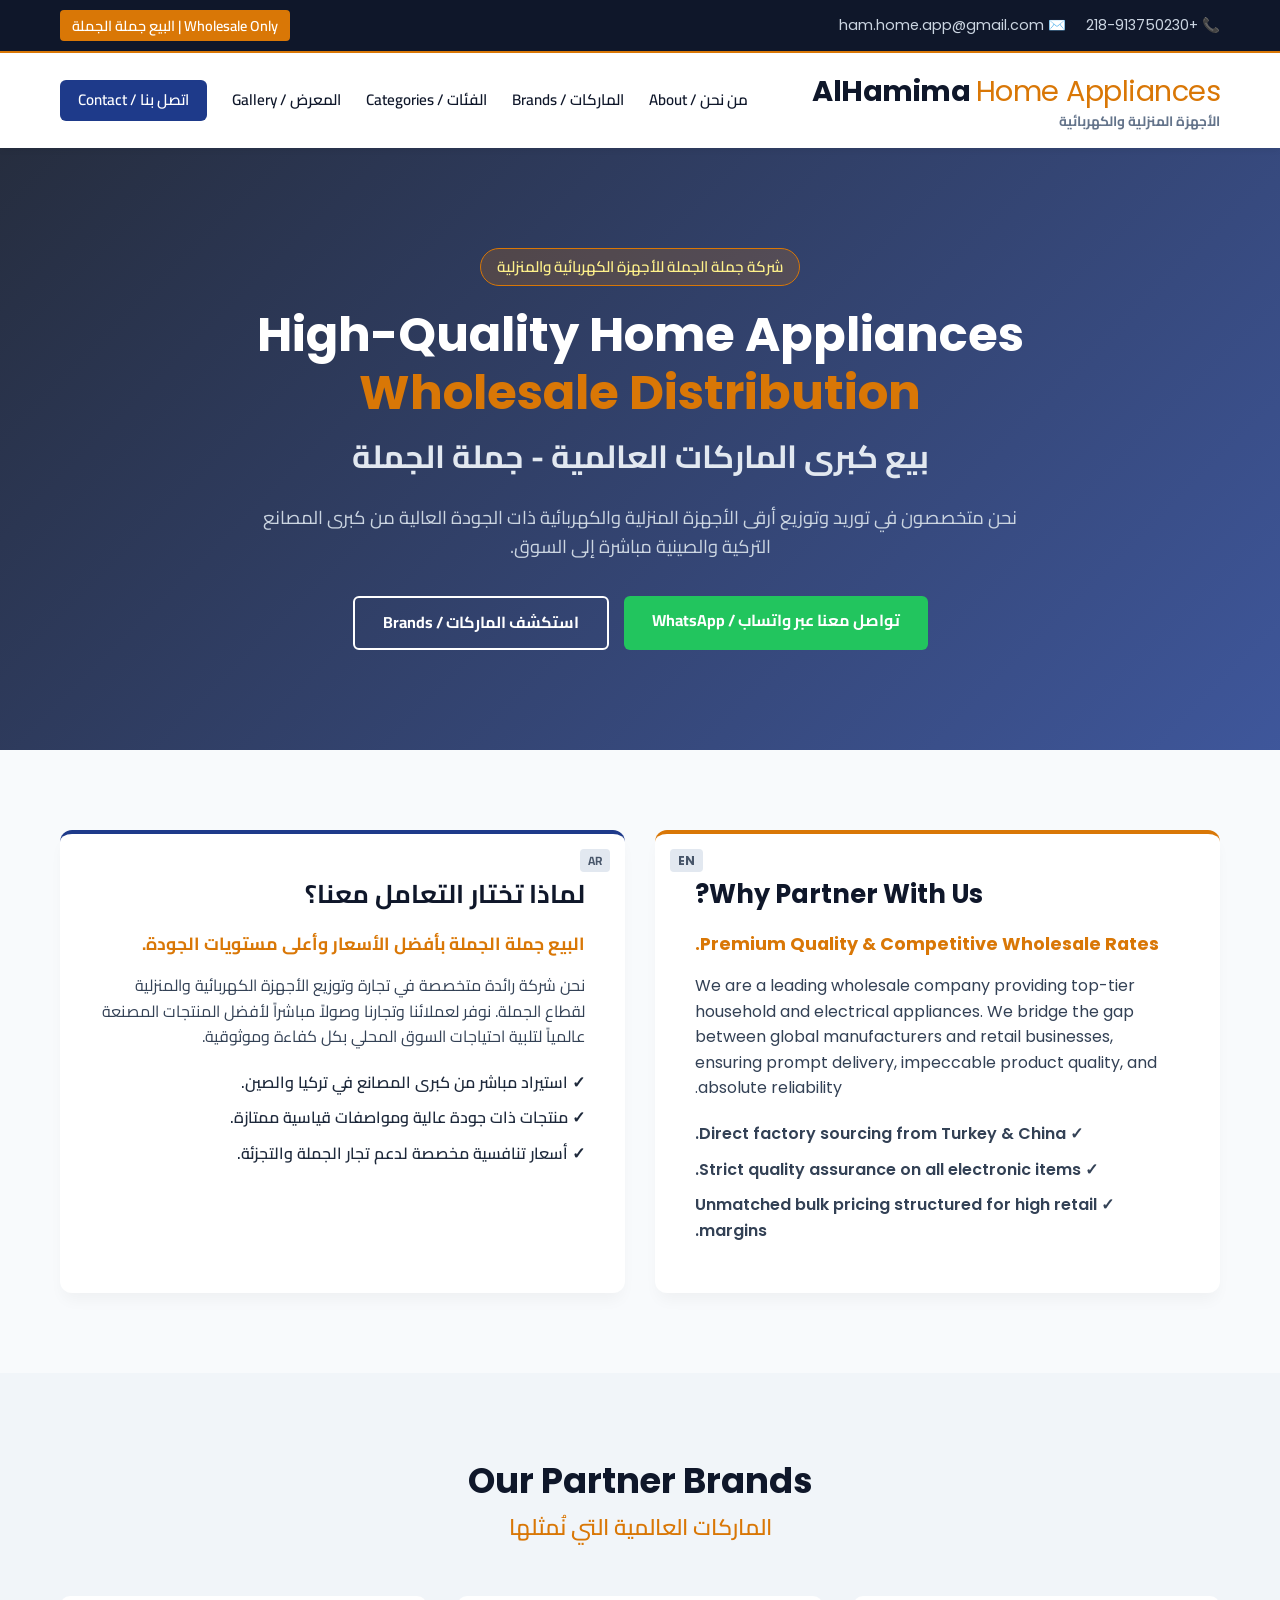
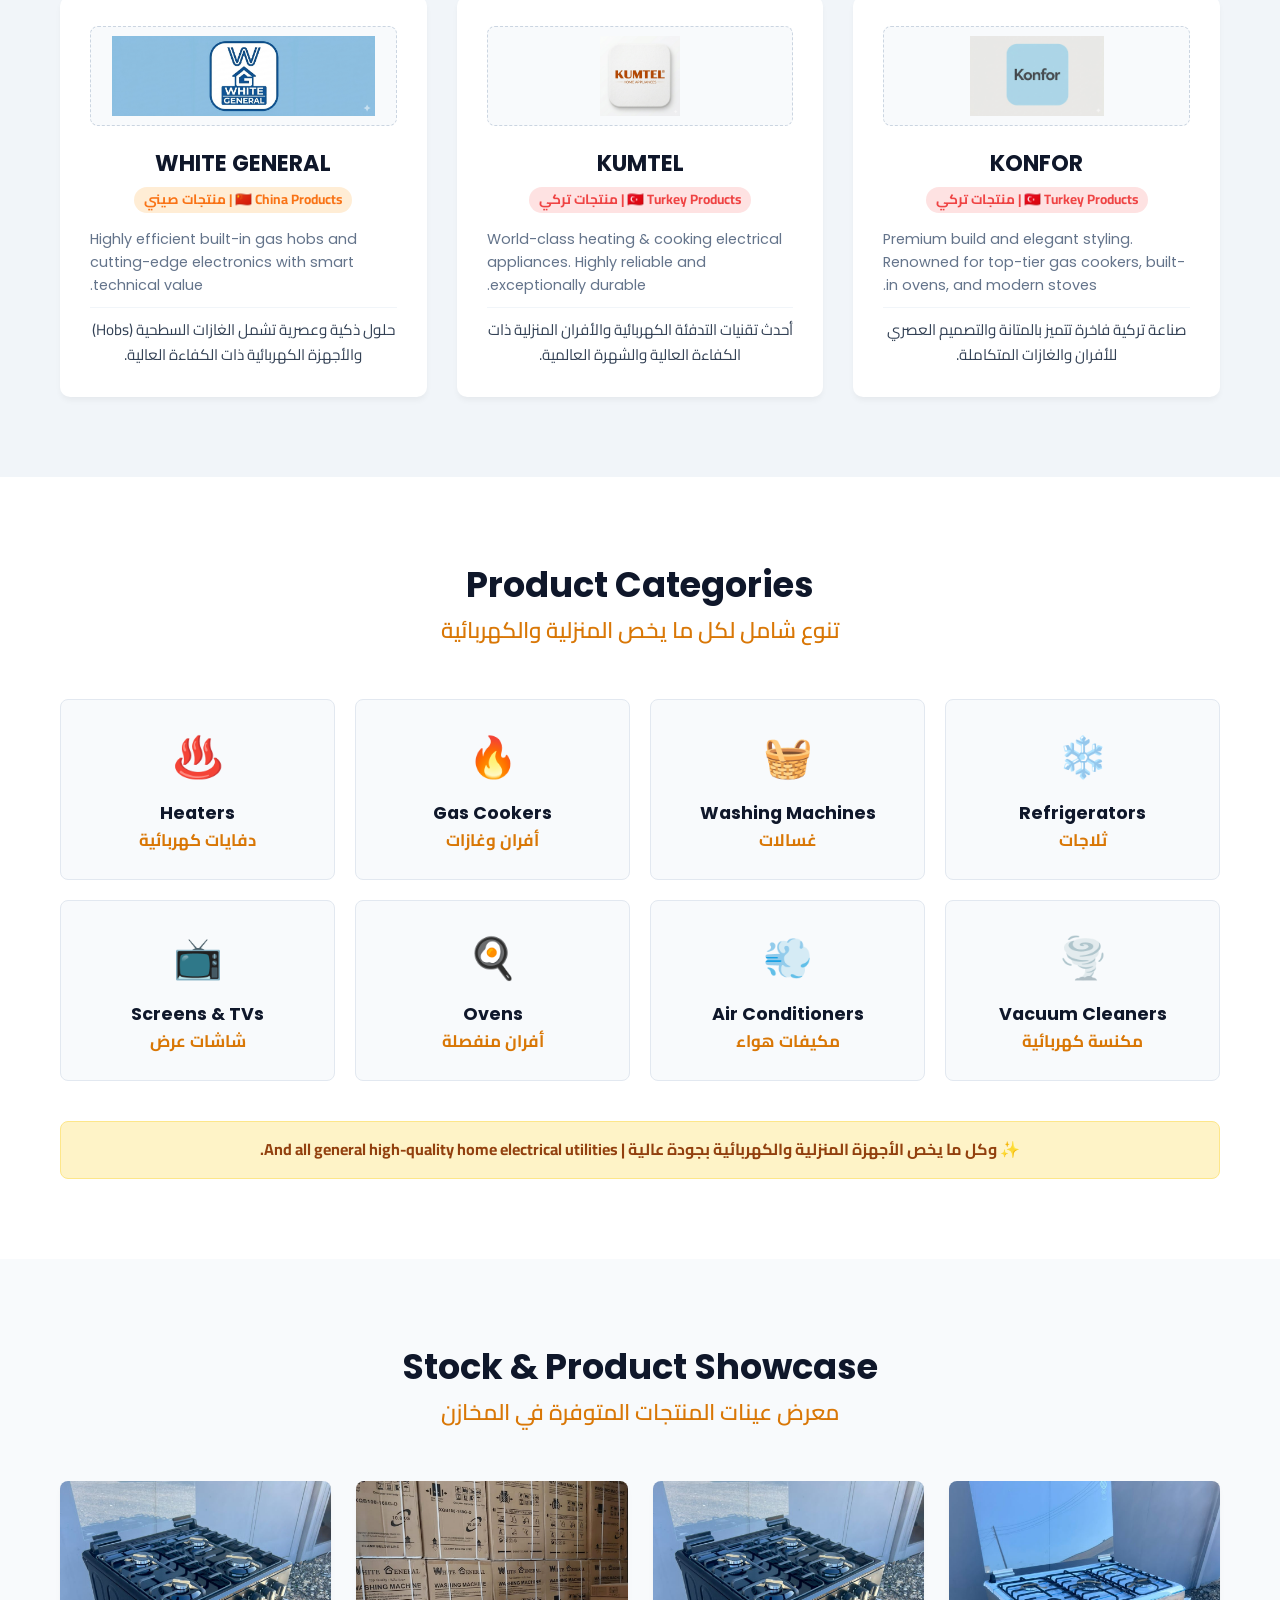
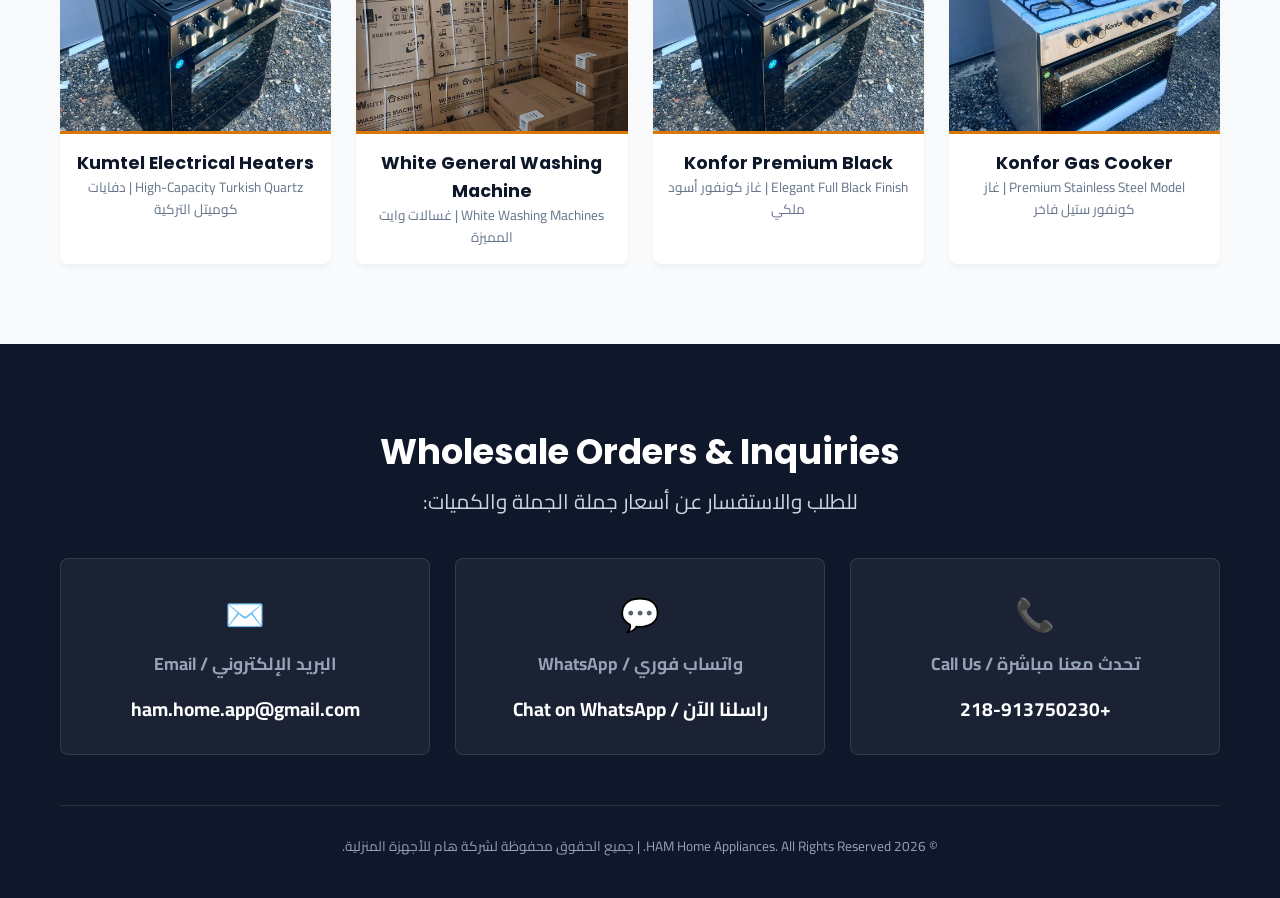
==== index.html @ 1be37161 "Update index.html" ====
<!DOCTYPE html>
<html lang="ae" dir="rtl">
<head>
    <meta charset="UTF-8">
    <meta name="viewport" content="width=device-width, initial-scale=1.0">
    <title>Alhamima Home Appliances | شركة الحميمة للأجهزة المنزلية والكهربائية</title>
    <link rel="stylesheet" href="style.css">
    <!-- Google Fonts for professional Arabic & English typography -->
    <link rel="preconnect" href="https://fonts.googleapis.com">
    <link rel="preconnect" href="https://fonts.gstatic.com" crossorigin>
    <link href="https://fonts.googleapis.com/css2?family=Cairo:wght@300;400;600;700&family=Poppins:wght@300;400;600;700&display=swap" rel="stylesheet">
</head>
<body>

    <!-- TOP HEADER / CONTACT BAR -->
    <div class="top-bar">
        <div class="container bar-flex">
            <div class="contact-info">
                <a href="tel:+218913750230" class="contact-link">📞 +218-913750230</a>
                <a href="mailto:ham.home.app@gmail.com" class="contact-link">✉️ ham.home.app@gmail.com</a>
            </div>
            <div class="badge">Wholesale Only | البيع جملة الجملة</div>
        </div>
    </div>

    <!-- NAVBAR -->
    <header class="main-header">
        <div class="container header-flex">
            <div class="logo-area">
                <h1>AlHamima <span>Home Appliances</span></h1>
                <p class="sub-logo">الأجهزة المنزلية والكهربائية</p>
            </div>
            <nav class="main-nav">
                <a href="#about">من نحن / About</a>
                <a href="#brands">الماركات / Brands</a>
                <a href="#categories">الفئات / Categories</a>
                <a href="#gallery">المعرض / Gallery</a>
                <a href="#contact" class="btn-nav">اتصل بنا / Contact</a>
            </nav>
        </div>
    </header>

    <!-- HERO SECTION -->
    <section class="hero-section">
        <div class="overlay"></div>
        <div class="container hero-content">
            <span class="tagline">شركة جملة الجملة للأجهزة الكهربائية والمنزلية</span>
            <h2>High-Quality Home Appliances <br><span>Wholesale Distribution</span></h2>
            <h3 class="arabic-title">بيع كبرى الماركات العالمية - جملة الجملة</h3>
            <p class="hero-desc">نحن متخصصون في توريد وتوزيع أرقى الأجهزة المنزلية والكهربائية ذات الجودة العالية من كبرى المصانع التركية والصينية مباشرة إلى السوق.</p>
            <div class="hero-btns">
                <a href="https://wa.me/218913750230" target="_blank" class="btn btn-primary">تواصل معنا عبر واتساب / WhatsApp</a>
                <a href="#brands" class="btn btn-secondary">استكشف الماركات / Brands</a>
            </div>
        </div>
    </section>

    <!-- ABOUT & VALUE PROPOSITION -->
    <section id="about" class="about-section">
        <div class="container grid-2">
            <div class="about-card card-en">
                <div class="lang-indicator">EN</div>
                <h3>Why Partner With Us?</h3>
                <p class="lead">Premium Quality & Competitive Wholesale Rates.</p>
                <p>We are a leading wholesale company providing top-tier household and electrical appliances. We bridge the gap between global manufacturers and retail businesses, ensuring prompt delivery, impeccable product quality, and absolute reliability.</p>
                <ul class="features-list">
                    <li>✓ Direct factory sourcing from Turkey & China.</li>
                    <li>✓ Strict quality assurance on all electronic items.</li>
                    <li>✓ Unmatched bulk pricing structured for high retail margins.</li>
                </ul>
            </div>
            <div class="about-card card-ar">
                <div class="lang-indicator">AR</div>
                <h3>لماذا تختار التعامل معنا؟</h3>
                <p class="lead">البيع جملة الجملة بأفضل الأسعار وأعلى مستويات الجودة.</p>
                <p>نحن شركة رائدة متخصصة في تجارة وتوزيع الأجهزة الكهربائية والمنزلية لقطاع الجملة. نوفر لعملائنا وتجارنا وصولاً مباشراً لأفضل المنتجات المصنعة عالمياً لتلبية احتياجات السوق المحلي بكل كفاءة وموثوقية.</p>
                <ul class="features-list">
                    <li>✓ استيراد مباشر من كبرى المصانع في تركيا والصين.</li>
                    <li>✓ منتجات ذات جودة عالية ومواصفات قياسية ممتازة.</li>
                    <li>✓ أسعار تنافسية مخصصة لدعم تجار الجملة والتجزئة.</li>
                </ul>
            </div>
        </div>
    </section>

    <!-- BRANDS SECTION -->
    <section id="brands" class="brands-section">
        <div class="container">
            <div class="section-title">
                <h2>Our Partner Brands</h2>
                <p class="title-arabic">الماركات العالمية التي نُمثلها</p>
            </div>
            
            <div class="brands-grid">
                <!-- BRAND 1 -->
                <div class="brand-item">
                    <div class="brand-logo-placeholder">
                        <img src="Gemini_Generated_Image_elua5qelua5qelua.png" alt="Konfor Brand" onerror="this.style.display='none'; this.nextElementSibling.style.display='block';">
                        <div class="fallback-text" style="display:none;">Konfor</div>
                    </div>
                    <h3>KONFOR</h3>
                    <p class="origin tr">🇹🇷 Turkey Products | منتجات تركي</p>
                    <p class="brand-text">Premium build and elegant styling. Renowned for top-tier gas cookers, built-in ovens, and modern stoves.</p>
                    <p class="brand-text-ar">صناعة تركية فاخرة تتميز بالمتانة والتصميم العصري للأفران والغازات المتكاملة.</p>
                </div>

                <!-- BRAND 2 -->
                <div class="brand-item">
                    <div class="brand-logo-placeholder">
                        <img src="Gemini_Generated_Image_7sl267sl267sl267.png" alt="Kumtel Brand" onerror="this.style.display='none'; this.nextElementSibling.style.display='block';">
                        <div class="fallback-text" style="display:none;">Kumtel</div>
                    </div>
                    <h3>KUMTEL</h3>
                    <p class="origin tr">🇹🇷 Turkey Products | منتجات تركي</p>
                    <p class="brand-text">World-class heating & cooking electrical appliances. Highly reliable and exceptionally durable.</p>
                    <p class="brand-text-ar">أحدث تقنيات التدفئة الكهربائية والأفران المنزلية ذات الكفاءة العالية والشهرة العالمية.</p>
                </div>

                <!-- BRAND 3 -->
                <div class="brand-item">
                    <div class="brand-logo-placeholder">
                        <img src="Gemini_Generated_Image_gew3jgew3jgew3jg.png" alt="White General Brand" onerror="this.style.display='none'; this.nextElementSibling.style.display='block';">
                        <div class="fallback-text" style="display:none;">White General</div>
                    </div>
                    <h3>WHITE GENERAL</h3>
                    <p class="origin cn">🇨🇳 China Products | منتجات صيني</p>
                    <p class="brand-text">Highly efficient built-in gas hobs and cutting-edge electronics with smart technical value.</p>
                    <p class="brand-text-ar">حلول ذكية وعصرية تشمل الغازات السطحية (Hobs) والأجهزة الكهربائية ذات الكفاءة العالية.</p>
                </div>
            </div>
        </div>
    </section>

    <!-- PRODUCT CATEGORIES -->
    <section id="categories" class="categories-section">
        <div class="container">
            <div class="section-title">
                <h2>Product Categories</h2>
                <p class="title-arabic">تنوع شامل لكل ما يخص المنزلية والكهربائية</p>
            </div>

            <div class="categories-grid">
                <div class="category-card">
                    <div class="icon">❄️</div>
                    <h4>Refrigerators</h4>
                    <h5>ثلاجات</h5>
                </div>
                <div class="category-card">
                    <div class="icon">🧺</div>
                    <h4>Washing Machines</h4>
                    <h5>غسالات</h5>
                </div>
                <div class="category-card">
                    <div class="icon">🔥</div>
                    <h4>Gas Cookers</h4>
                    <h5>أفران وغازات</h5>
                </div>
                <div class="category-card">
                    <div class="icon">♨️</div>
                    <h4>Heaters</h4>
                    <h5>دفايات كهربائية</h5>
                </div>
                <div class="category-card">
                    <div class="icon">🌪️</div>
                    <h4>Vacuum Cleaners</h4>
                    <h5>مكنسة كهربائية</h5>
                </div>
                <div class="category-card">
                    <div class="icon">💨</div>
                    <h4>Air Conditioners</h4>
                    <h5>مكيفات هواء</h5>
                </div>
                <div class="category-card">
                    <div class="icon">🍳</div>
                    <h4>Ovens</h4>
                    <h5>أفران منفصلة</h5>
                </div>
                <div class="category-card">
                    <div class="icon">📺</div>
                    <h4>Screens & TVs</h4>
                    <h5>شاشات عرض</h5>
                </div>
            </div>
            
            <div class="all-inclusive">
                <p>✨ وكل ما يخص الأجهزة المنزلية والكهربائية بجودة عالية | And all general high-quality home electrical utilities.</p>
            </div>
        </div>
    </section>

    <!-- PRODUCT GALLERY SHOWCASE -->
    <section id="gallery" class="gallery-section">
        <div class="container">
            <div class="section-title">
                <h2>Stock & Product Showcase</h2>
                <p class="title-arabic">معرض عينات المنتجات المتوفرة في المخازن</p>
            </div>

            <div class="gallery-grid">
                <!-- Item 1 -->
                <div class="gallery-item">
                    <div class="img-container">
                        <img src="WhatsApp Image 2026-05-21 at 12.31.02 AM (1).jpeg" alt="Konfor Gas Cooker Stainless">
                    </div>
                    <div class="item-meta">
                        <h4>Konfor Gas Cooker</h4>
                        <p>Premium Stainless Steel Model | غاز كونفور ستيل فاخر</p>
                    </div>
                </div>
                <!-- Item 2 -->
                <div class="gallery-item">
                    <div class="img-container">
                        <img src="WhatsApp Image 2026-05-21 at 12.31.02 AM (2).jpeg" alt="Konfor Gas Cooker Black">
                    </div>
                    <div class="item-meta">
                        <h4>Konfor Premium Black</h4>
                        <p>Elegant Full Black Finish | غاز كونفور أسود ملكي</p>
                    </div>
                </div>
                <!-- Item 3 -->
                <div class="gallery-item">
                    <div class="img-container">
                        <img src="WhatsApp Image 2026-05-21 at 12.31.01 AM (1).jpeg" alt="White General Washing Machines">
                    </div>
                    <div class="item-meta">
                        <h4>White General Washing Machine</h4>
                        <p>White Washing Machines | غسالات وايت المميزة</p>
                    </div>
                </div>
                <!-- Item 4 -->
                <div class="gallery-item">
                    <div class="img-container">
                        <img src="WhatsApp Image 2026-05-21 at 12.31.02 AM (2).jpeg" alt="Kumtel Mini Heater" onerror="this.src='WhatsApp Image 2026-05-21 at 12.31.02 AM.jpeg'">
                    </div>
                    <div class="item-meta">
                        <h4>Kumtel Electrical Heaters</h4>
                        <p>High-Capacity Turkish Quartz | دفايات كوميتل التركية</p>
                    </div>
                </div>
            </div>
        </div>
    </section>

    <!-- CONTACT SECTION -->
    <section id="contact" class="contact-section">
        <div class="container">
            <div class="contact-box">
                <h2>Wholesale Orders & Inquiries</h2>
                <p class="contact-sub-ar">للطلب والاستفسار عن أسعار جملة الجملة والكميات:</p>
                
                <div class="info-grid">
                    <div class="info-card">
                        <div class="icon">📞</div>
                        <h3>تحدث معنا مباشرة / Call Us</h3>
                        <a href="tel:+218913750230" class="link-highlight">+218-913750230</a>
                    </div>
                    <div class="info-card">
                        <div class="icon">💬</div>
                        <h3>واتساب فوري / WhatsApp</h3>
                        <a href="https://wa.me/218913750230" target="_blank" class="link-highlight">راسلنا الآن / Chat on WhatsApp</a>
                    </div>
                    <div class="info-card">
                        <div class="icon">✉️</div>
                        <h3>البريد الإلكتروني / Email</h3>
                        <a href="mailto:ham.home.app@gmail.com" class="link-highlight">ham.home.app@gmail.com</a>
                    </div>
                </div>

                <div class="footer-note">
                    <p>© 2026 HAM Home Appliances. All Rights Reserved. | جميع الحقوق محفوظة لشركة هام للأجهزة المنزلية.</p>
                </div>
            </div>
        </div>
    </section>

</body>
</html>
---- style.css ----
/* CSS RESET & GENERAL STYLES */
* {
    margin: 0;
    padding: 0;
    box-sizing: border-box;
}

:root {
    --primary-color: #0f172a; /* Slate 900 */
    --secondary-color: #1e3a8a; /* Blue 900 */
    --accent-color: #d97706; /* Amber 600 */
    --accent-hover: #b45309;
    --text-main: #334155; /* Slate 700 */
    --bg-light: #f8fafc; /* Slate 50 */
    --white: #ffffff;
    --font-ar: 'Cairo', sans-serif;
    --font-en: 'Poppins', sans-serif;
}

html {
    scroll-behavior: smooth;
}

body {
    font-family: var(--font-ar), var(--font-en), sans-serif;
    color: var(--text-main);
    background-color: var(--bg-light);
    line-height: 1.6;
    text-align: right; /* Default RTL spacing */
}

/* CONTAINER UTILITY */
.container {
    width: 100%;
    max-width: 1200px;
    margin: 0 auto;
    padding: 0 20px;
}

/* TOP INFO BAR */
.top-bar {
    background-color: var(--primary-color);
    color: var(--white);
    padding: 10px 0;
    font-size: 0.9rem;
    border-bottom: 2px solid var(--accent-color);
}

.bar-flex {
    display: flex;
    justify-content: space-between;
    align-items: center;
    flex-wrap: wrap;
}

.contact-info {
    display: flex;
    gap: 20px;
}

.contact-link {
    color: #cbd5e1;
    text-decoration: none;
    font-family: var(--font-en);
    transition: color 0.3s;
}

.contact-link:hover {
    color: var(--accent-color);
}

.badge {
    background-color: var(--accent-color);
    padding: 4px 12px;
    border-radius: 4px;
    font-weight: 600;
}

/* MAIN HEADER & NAVIGATION */
.main-header {
    background-color: var(--white);
    box-shadow: 0 4px 6px -1px rgba(0, 0, 0, 0.05);
    position: sticky;
    top: 0;
    z-index: 1000;
}

.header-flex {
    display: flex;
    justify-content: space-between;
    align-items: center;
    padding: 15px 20px;
}

.logo-area h1 {
    font-family: var(--font-en);
    font-size: 1.8rem;
    color: var(--primary-color);
    font-weight: 700;
    letter-spacing: -0.5px;
}

.logo-area h1 span {
    color: var(--accent-color);
    font-weight: 400;
}

.sub-logo {
    font-size: 0.85rem;
    color: #64748b;
    margin-top: -3px;
    font-weight: bold;
}

.main-nav {
    display: flex;
    align-items: center;
    gap: 25px;
}

.main-nav a {
    text-decoration: none;
    color: var(--primary-color);
    font-weight: 600;
    font-size: 0.95rem;
    transition: color 0.3s;
}

.main-nav a:hover {
    color: var(--accent-color);
}

.main-nav .btn-nav {
    background-color: var(--secondary-color);
    color: var(--white);
    padding: 8px 18px;
    border-radius: 6px;
}

.main-nav .btn-nav:hover {
    background-color: var(--accent-color);
    color: var(--white);
}

/* HERO SECTION */
.hero-section {
    position: relative;
    background: url('https://images.unsplash.com/photo-1556911220-e15b29be8c8f?auto=format&fit=crop&w=1400&q=80') center/cover no-repeat;
    padding: 100px 0;
    color: var(--white);
    text-align: center;
}

.hero-section .overlay {
    position: absolute;
    top: 0;
    left: 0;
    width: 100%;
    height: 100%;
    background: linear-gradient(135deg, rgba(15, 23, 42, 0.9), rgba(30, 58, 138, 0.85));
    z-index: 1;
}

.hero-content {
    position: relative;
    z-index: 2;
}

.tagline {
    background-color: rgba(217, 119, 6, 0.2);
    border: 1px solid var(--accent-color);
    color: #fef08a;
    padding: 6px 16px;
    border-radius: 30px;
    font-size: 0.95rem;
    font-weight: 600;
    display: inline-block;
    margin-bottom: 20px;
}

.hero-section h2 {
    font-family: var(--font-en);
    font-size: 3rem;
    font-weight: 700;
    margin-bottom: 10px;
    line-height: 1.2;
}

.hero-section h2 span {
    color: var(--accent-color);
}

.arabic-title {
    font-size: 2rem;
    margin-bottom: 20px;
    color: #e2e8f0;
}

.hero-desc {
    max-width: 800px;
    margin: 0 auto 35px auto;
    font-size: 1.15rem;
    color: #cbd5e1;
}

.hero-btns {
    display: flex;
    justify-content: center;
    gap: 15px;
    flex-wrap: wrap;
}

.btn {
    padding: 12px 28px;
    border-radius: 6px;
    text-decoration: none;
    font-weight: 700;
    transition: all 0.3s;
    font-size: 1rem;
}

.btn-primary {
    background-color: #22c55e; /* Green for WhatsApp */
    color: var(--white);
}

.btn-primary:hover {
    background-color: #16a34a;
    transform: translateY(-2px);
}

.btn-secondary {
    background-color: transparent;
    color: var(--white);
    border: 2px solid var(--white);
}

.btn-secondary:hover {
    background-color: var(--white);
    color: var(--primary-color);
}

/* ABOUT SECTION */
.about-section {
    padding: 80px 0;
}

.grid-2 {
    display: grid;
    grid-template-columns: 1fr 1fr;
    gap: 30px;
}

.about-card {
    background-color: var(--white);
    padding: 40px;
    border-radius: 12px;
    box-shadow: 0 10px 15px -3px rgba(0, 0, 0, 0.04);
    border-top: 4px solid var(--secondary-color);
    position: relative;
}

.card-en {
    text-align: left;
    font-family: var(--font-en);
    border-top-color: var(--accent-color);
}

.lang-indicator {
    position: absolute;
    top: 15px;
    right: 15px;
    background: #e2e8f0;
    color: #475569;
    padding: 2px 8px;
    border-radius: 4px;
    font-size: 0.75rem;
    font-weight: 700;
}

.card-en .lang-indicator {
    right: auto;
    left: 15px;
}

.about-card h3 {
    font-size: 1.6rem;
    color: var(--primary-color);
    margin-bottom: 15px;
}

.about-card .lead {
    font-weight: 700;
    color: var(--accent-color);
    margin-bottom: 15px;
    font-size: 1.1rem;
}

.features-list {
    margin-top: 20px;
    list-style: none;
}

.features-list li {
    margin-bottom: 10px;
    font-weight: 600;
}

.card-ar .features-list li {
    color: #1e293b;
}

/* BRANDS SECTION */
.brands-section {
    background-color: #f1f5f9;
    padding: 80px 0;
}

.section-title {
    text-align: center;
    margin-bottom: 50px;
}

.section-title h2 {
    font-family: var(--font-en);
    font-size: 2.2rem;
    color: var(--primary-color);
}

.title-arabic {
    font-size: 1.4rem;
    color: var(--accent-color);
    font-weight: 600;
}

.brands-grid {
    display: grid;
    grid-template-columns: repeat(auto-fit, minmax(300px, 1fr));
    gap: 30px;
}

.brand-item {
    background-color: var(--white);
    padding: 30px;
    border-radius: 10px;
    text-align: center;
    box-shadow: 0 4px 6px -1px rgba(0, 0, 0, 0.05);
    transition: transform 0.3s;
}

.brand-item:hover {
    transform: translateY(-5px);
}

.brand-logo-placeholder {
    height: 100px;
    background-color: #f8fafc;
    margin-bottom: 20px;
    border-radius: 8px;
    display: flex;
    align-items: center;
    justify-content: center;
    overflow: hidden;
    border: 1px dashed #cbd5e1;
}

.brand-logo-placeholder img {
    max-height: 80px;
    max-width: 90%;
    object-fit: contain;
}

.fallback-text {
    font-family: var(--font-en);
    font-size: 1.5rem;
    font-weight: 700;
    color: var(--secondary-color);
}

.brand-item h3 {
    font-family: var(--font-en);
    font-size: 1.4rem;
    margin-bottom: 5px;
    color: var(--primary-color);
}

.origin {
    display: inline-block;
    padding: 2px 10px;
    border-radius: 20px;
    font-size: 0.85rem;
    font-weight: bold;
    margin-bottom: 15px;
}

.origin.tr {
    background-color: #fee2e2;
    color: #ef4444;
}

.origin.cn {
    background-color: #ffedd5;
    color: #f97316;
}

.brand-text {
    font-family: var(--font-en);
    font-size: 0.9rem;
    color: #64748b;
    margin-bottom: 10px;
    text-align: left;
}

.brand-text-ar {
    font-size: 0.95rem;
    color: #334155;
    border-top: 1px solid #f1f5f9;
    padding-top: 10px;
}

/* PRODUCT CATEGORIES */
.categories-section {
    padding: 80px 0;
    background-color: var(--white);
}

.categories-grid {
    display: grid;
    grid-template-columns: repeat(auto-fit, minmax(220px, 1fr));
    gap: 20px;
    margin-bottom: 40px;
}

.category-card {
    background-color: var(--bg-light);
    border: 1px solid #e2e8f0;
    padding: 25px 15px;
    border-radius: 8px;
    text-align: center;
    transition: all 0.3s;
}

.category-card:hover {
    background-color: var(--secondary-color);
    color: var(--white);
    border-color: var(--secondary-color);
}

.category-card:hover h4, .category-card:hover h5 {
    color: var(--white);
}

.category-card .icon {
    font-size: 2.5rem;
    margin-bottom: 10px;
}

.category-card h4 {
    font-family: var(--font-en);
    font-size: 1.1rem;
    color: var(--primary-color);
}

.category-card h5 {
    font-size: 1.05rem;
    color: var(--accent-color);
}

.all-inclusive {
    text-align: center;
    background-color: #fef3c7;
    border: 1px solid #fde68a;
    padding: 15px;
    border-radius: 8px;
    font-weight: 700;
    color: #92400e;
}

/* STOCK SHOWCASE / GALLERY */
.gallery-section {
    background-color: #f8fafc;
    padding: 80px 0;
}

.gallery-grid {
    display: grid;
    grid-template-columns: repeat(auto-fit, minmax(260px, 1fr));
    gap: 25px;
}

.gallery-item {
    background-color: var(--white);
    border-radius: 8px;
    overflow: hidden;
    box-shadow: 0 4px 6px -1px rgba(0, 0, 0, 0.05);
}

.img-container {
    height: 250px;
    background-color: #eaeaea;
    display: flex;
    align-items: center;
    justify-content: center;
    overflow: hidden;
}

.img-container img {
    width: 100%;
    height: 100%;
    object-fit: cover;
    transition: transform 0.5s;
}

.gallery-item:hover .img-container img {
    transform: scale(1.05);
}

.item-meta {
    padding: 15px;
    text-align: center;
    border-top: 3px solid var(--accent-color);
}

.item-meta h4 {
    font-family: var(--font-en);
    color: var(--primary-color);
    font-size: 1.1rem;
}

.item-meta p {
    font-size: 0.85rem;
    color: #64748b;
}

/* CONTACT & FOOTER */
.contact-section {
    background-color: var(--primary-color);
    color: var(--white);
    padding: 80px 0 40px 0;
}

.contact-box {
    text-align: center;
}

.contact-box h2 {
    font-family: var(--font-en);
    font-size: 2.2rem;
    margin-bottom: 5px;
}

.contact-sub-ar {
    font-size: 1.3rem;
    color: #cbd5e1;
    margin-bottom: 40px;
}

.info-grid {
    display: grid;
    grid-template-columns: repeat(auto-fit, minmax(280px, 1fr));
    gap: 25px;
    margin-bottom: 50px;
}

.info-card {
    background-color: rgba(255, 255, 255, 0.05);
    padding: 30px;
    border-radius: 8px;
    border: 1px solid rgba(255, 255, 255, 0.1);
}

.info-card .icon {
    font-size: 2rem;
    margin-bottom: 10px;
}

.info-card h3 {
    font-size: 1.1rem;
    margin-bottom: 15px;
    color: #94a3b8;
}

.link-highlight {
    color: var(--white);
    text-decoration: none;
    font-size: 1.2rem;
    font-weight: 700;
    display: block;
    transition: color 0.3s;
}

.info-card:hover .link-highlight {
    color: var(--accent-color);
}

.footer-note {
    border-top: 1px solid rgba(255, 255, 255, 0.1);
    padding-top: 30px;
    font-size: 0.85rem;
    color: #94a3b8;
}

/* RESPONSIVE RESPONSIVENESS */
@media (max-width: 768px) {
    .grid-2 {
        grid-template-columns: 1fr;
    }
    .header-flex {
        flex-direction: column;
        gap: 15px;
    }
    .main-nav {
        flex-wrap: wrap;
        justify-content: center;
        gap: 15px;
    }
    .hero-section h2 {
        font-size: 2rem;
    }
    .arabic-title {
        font-size: 1.4rem;
    }
}
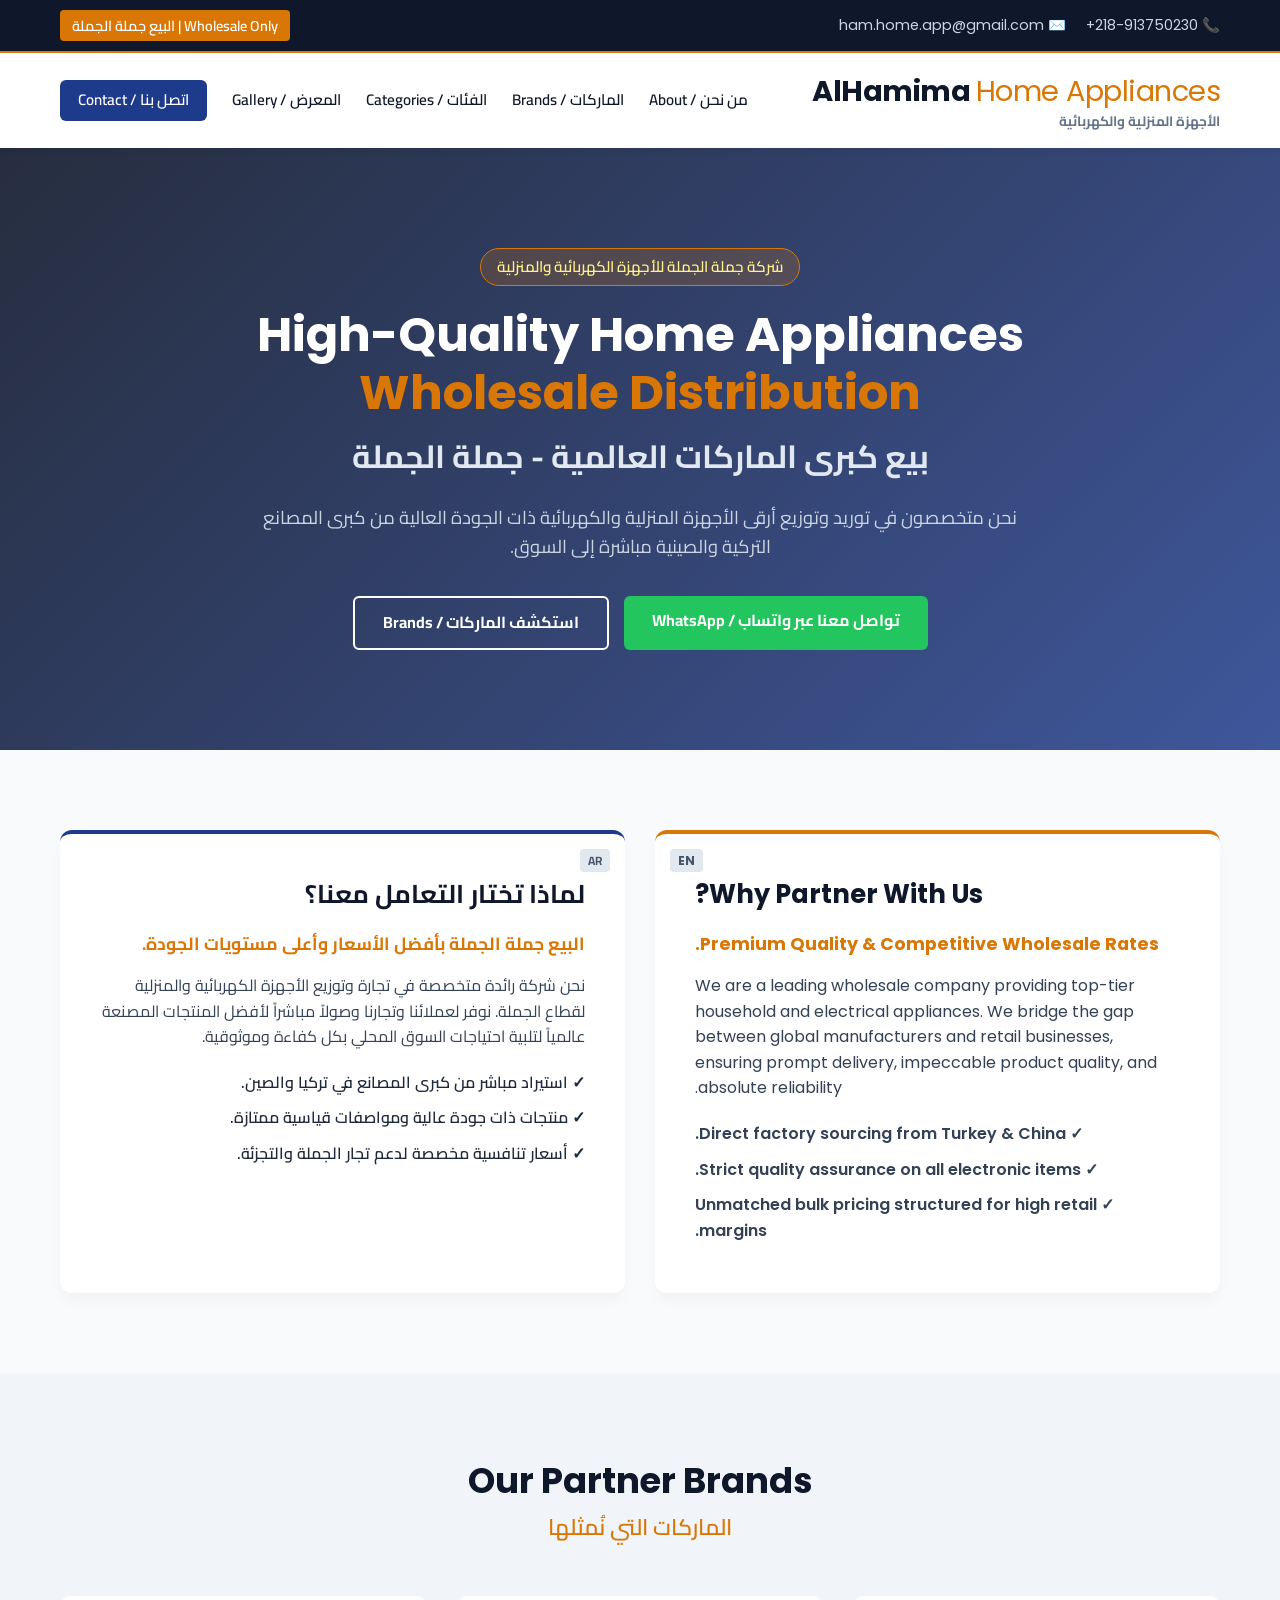
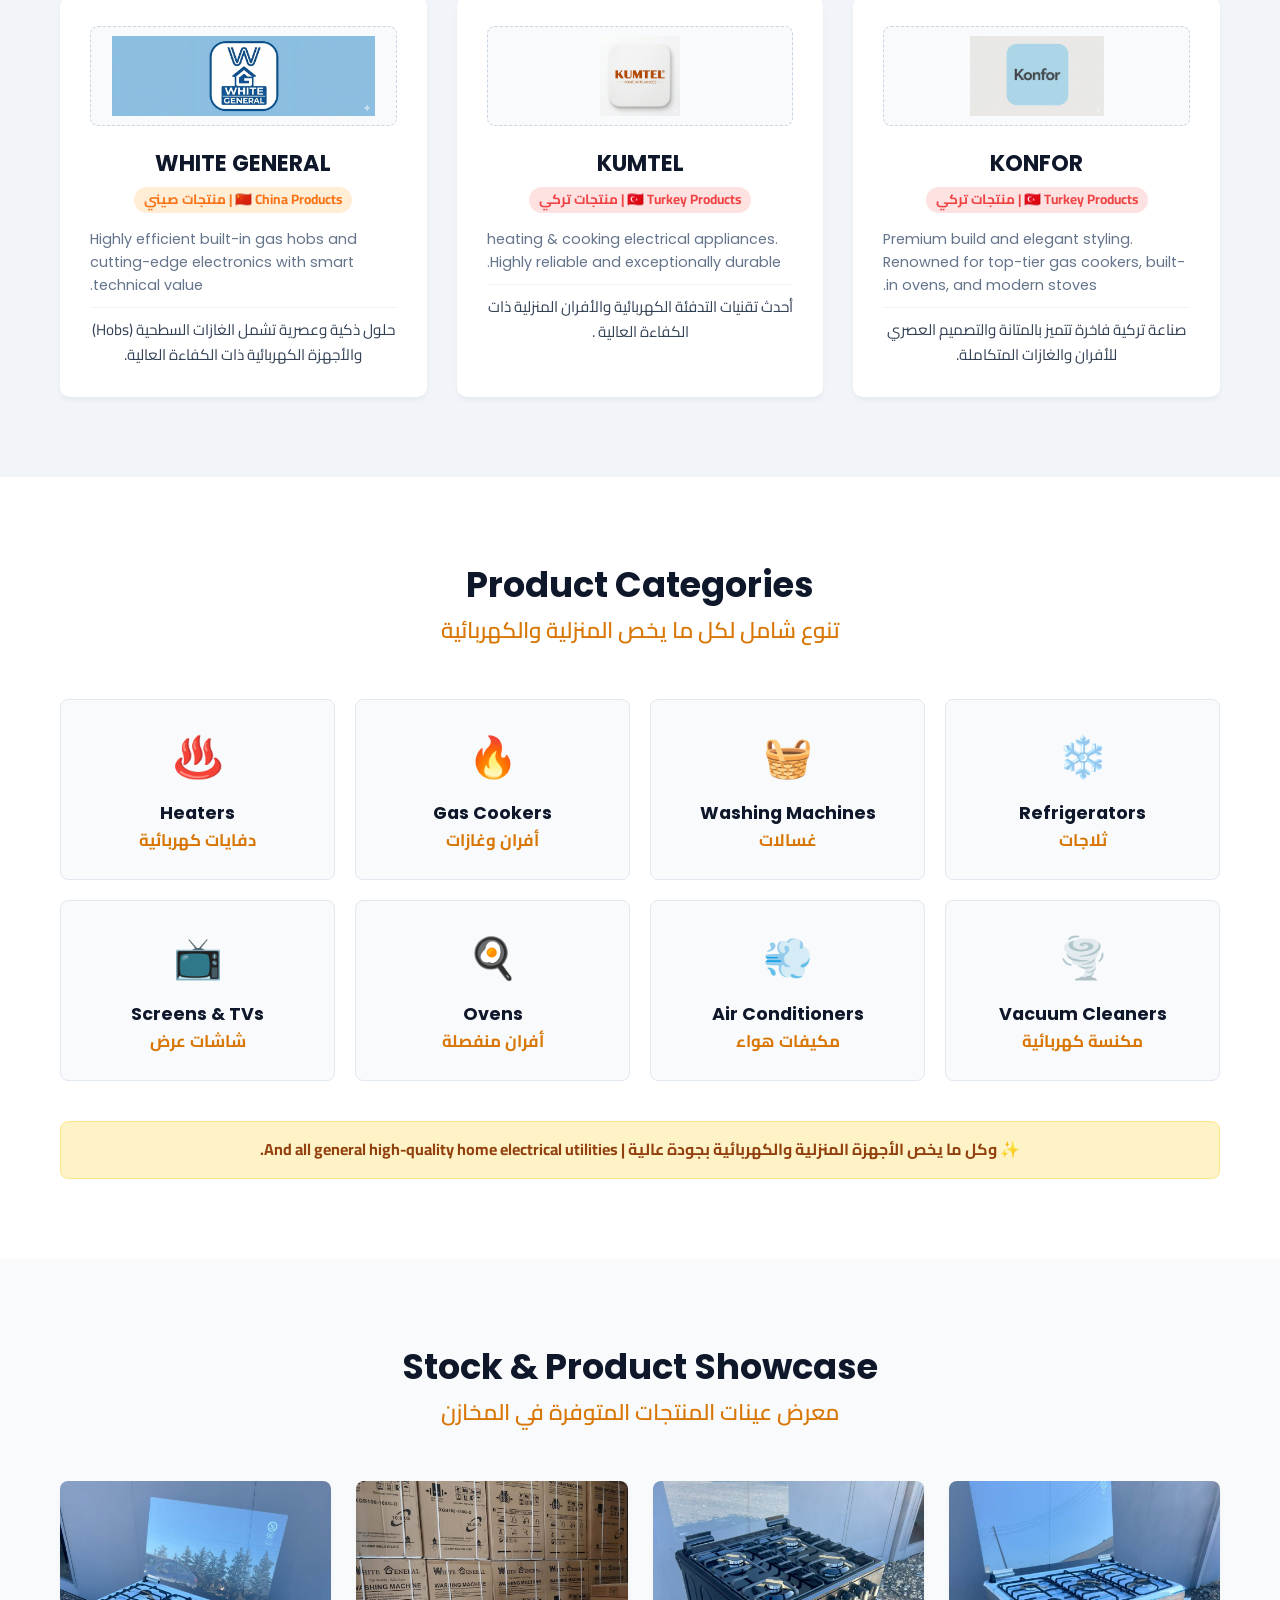
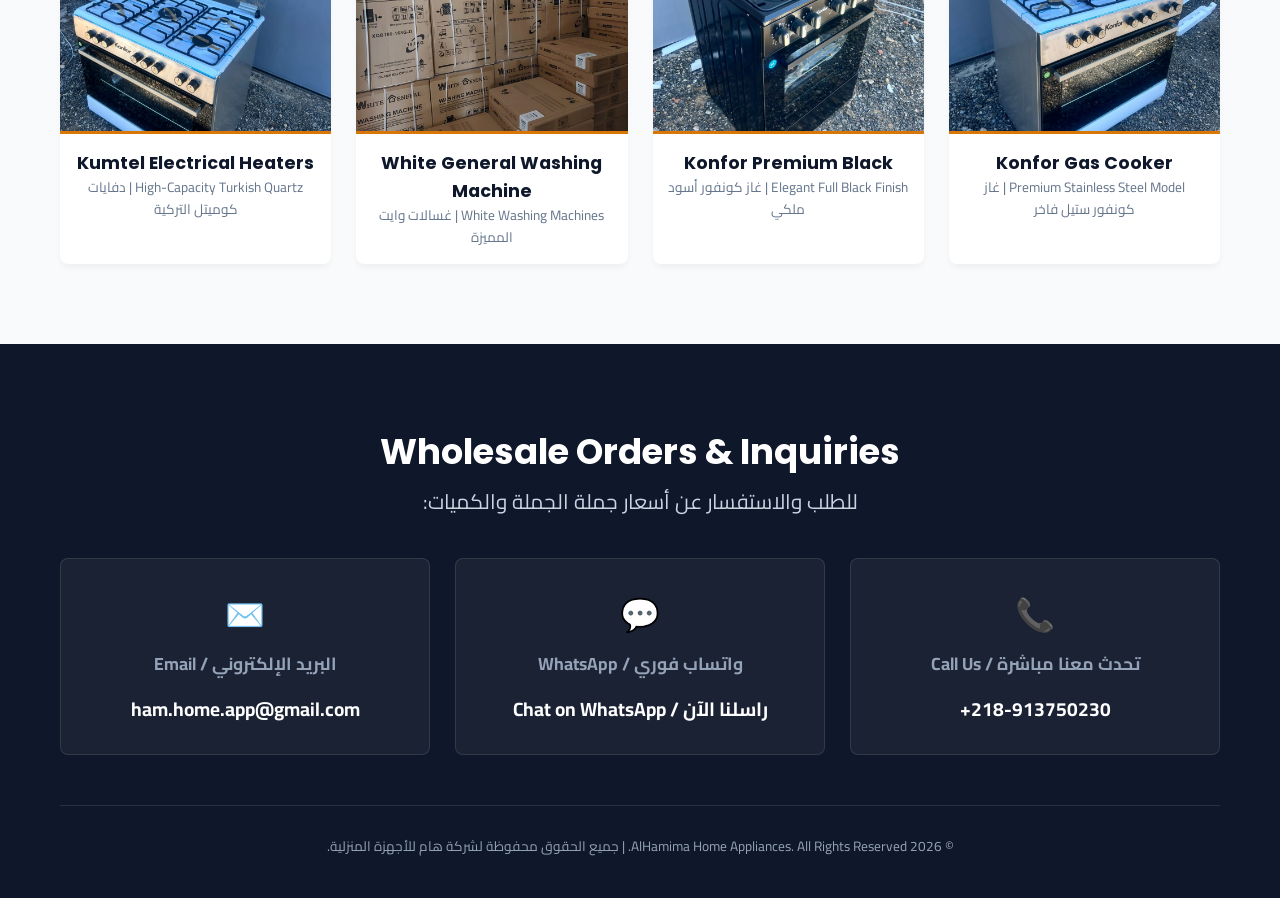
==== commit 1f6b8cbd: "Update index.html" ====
--- a/index.html
+++ b/index.html
@@ -1,5 +1,6 @@
 <!DOCTYPE html>
 <html lang="ae" dir="rtl">
+
 <head>
     <meta charset="UTF-8">
     <meta name="viewport" content="width=device-width, initial-scale=1.0">
@@ -8,15 +9,18 @@
     <!-- Google Fonts for professional Arabic & English typography -->
     <link rel="preconnect" href="https://fonts.googleapis.com">
     <link rel="preconnect" href="https://fonts.gstatic.com" crossorigin>
-    <link href="https://fonts.googleapis.com/css2?family=Cairo:wght@300;400;600;700&family=Poppins:wght@300;400;600;700&display=swap" rel="stylesheet">
+    <link
+        href="https://fonts.googleapis.com/css2?family=Cairo:wght@300;400;600;700&family=Poppins:wght@300;400;600;700&display=swap"
+        rel="stylesheet">
 </head>
+
 <body>
 
     <!-- TOP HEADER / CONTACT BAR -->
     <div class="top-bar">
         <div class="container bar-flex">
             <div class="contact-info">
-                <a href="tel:+218913750230" class="contact-link">📞 +218-913750230</a>
+                <a href="tel:+218913750230" class="contact-link">📞 218-913750230+</a>
                 <a href="mailto:ham.home.app@gmail.com" class="contact-link">✉️ ham.home.app@gmail.com</a>
             </div>
             <div class="badge">Wholesale Only | البيع جملة الجملة</div>
@@ -47,9 +51,11 @@
             <span class="tagline">شركة جملة الجملة للأجهزة الكهربائية والمنزلية</span>
             <h2>High-Quality Home Appliances <br><span>Wholesale Distribution</span></h2>
             <h3 class="arabic-title">بيع كبرى الماركات العالمية - جملة الجملة</h3>
-            <p class="hero-desc">نحن متخصصون في توريد وتوزيع أرقى الأجهزة المنزلية والكهربائية ذات الجودة العالية من كبرى المصانع التركية والصينية مباشرة إلى السوق.</p>
+            <p class="hero-desc">نحن متخصصون في توريد وتوزيع أرقى الأجهزة المنزلية والكهربائية ذات الجودة العالية من
+                كبرى المصانع التركية والصينية مباشرة إلى السوق.</p>
             <div class="hero-btns">
-                <a href="https://wa.me/218913750230" target="_blank" class="btn btn-primary">تواصل معنا عبر واتساب / WhatsApp</a>
+                <a href="https://wa.me/218913750230" target="_blank" class="btn btn-primary">تواصل معنا عبر واتساب /
+                    WhatsApp</a>
                 <a href="#brands" class="btn btn-secondary">استكشف الماركات / Brands</a>
             </div>
         </div>
@@ -62,7 +68,9 @@
                 <div class="lang-indicator">EN</div>
                 <h3>Why Partner With Us?</h3>
                 <p class="lead">Premium Quality & Competitive Wholesale Rates.</p>
-                <p>We are a leading wholesale company providing top-tier household and electrical appliances. We bridge the gap between global manufacturers and retail businesses, ensuring prompt delivery, impeccable product quality, and absolute reliability.</p>
+                <p>We are a leading wholesale company providing top-tier household and electrical appliances. We bridge
+                    the gap between global manufacturers and retail businesses, ensuring prompt delivery, impeccable
+                    product quality, and absolute reliability.</p>
                 <ul class="features-list">
                     <li>✓ Direct factory sourcing from Turkey & China.</li>
                     <li>✓ Strict quality assurance on all electronic items.</li>
@@ -73,7 +81,9 @@
                 <div class="lang-indicator">AR</div>
                 <h3>لماذا تختار التعامل معنا؟</h3>
                 <p class="lead">البيع جملة الجملة بأفضل الأسعار وأعلى مستويات الجودة.</p>
-                <p>نحن شركة رائدة متخصصة في تجارة وتوزيع الأجهزة الكهربائية والمنزلية لقطاع الجملة. نوفر لعملائنا وتجارنا وصولاً مباشراً لأفضل المنتجات المصنعة عالمياً لتلبية احتياجات السوق المحلي بكل كفاءة وموثوقية.</p>
+                <p>نحن شركة رائدة متخصصة في تجارة وتوزيع الأجهزة الكهربائية والمنزلية لقطاع الجملة. نوفر لعملائنا
+                    وتجارنا وصولاً مباشراً لأفضل المنتجات المصنعة عالمياً لتلبية احتياجات السوق المحلي بكل كفاءة
+                    وموثوقية.</p>
                 <ul class="features-list">
                     <li>✓ استيراد مباشر من كبرى المصانع في تركيا والصين.</li>
                     <li>✓ منتجات ذات جودة عالية ومواصفات قياسية ممتازة.</li>
@@ -88,44 +98,53 @@
         <div class="container">
             <div class="section-title">
                 <h2>Our Partner Brands</h2>
-                <p class="title-arabic">الماركات العالمية التي نُمثلها</p>
-            </div>
-            
+                <p class="title-arabic">الماركات التي نُمثلها</p>
+            </div>
+
             <div class="brands-grid">
                 <!-- BRAND 1 -->
                 <div class="brand-item">
                     <div class="brand-logo-placeholder">
-                        <img src="Gemini_Generated_Image_elua5qelua5qelua.png" alt="Konfor Brand" onerror="this.style.display='none'; this.nextElementSibling.style.display='block';">
+                        <img src="Gemini_Generated_Image_elua5qelua5qelua.png" alt="Konfor Brand"
+                            onerror="this.style.display='none'; this.nextElementSibling.style.display='block';">
                         <div class="fallback-text" style="display:none;">Konfor</div>
                     </div>
                     <h3>KONFOR</h3>
                     <p class="origin tr">🇹🇷 Turkey Products | منتجات تركي</p>
-                    <p class="brand-text">Premium build and elegant styling. Renowned for top-tier gas cookers, built-in ovens, and modern stoves.</p>
-                    <p class="brand-text-ar">صناعة تركية فاخرة تتميز بالمتانة والتصميم العصري للأفران والغازات المتكاملة.</p>
+                    <p class="brand-text">Premium build and elegant styling. Renowned for top-tier gas cookers, built-in
+                        ovens, and modern stoves.</p>
+                    <p class="brand-text-ar">صناعة تركية فاخرة تتميز بالمتانة والتصميم العصري للأفران والغازات
+                        المتكاملة.</p>
                 </div>
 
                 <!-- BRAND 2 -->
                 <div class="brand-item">
                     <div class="brand-logo-placeholder">
-                        <img src="Gemini_Generated_Image_7sl267sl267sl267.png" alt="Kumtel Brand" onerror="this.style.display='none'; this.nextElementSibling.style.display='block';">
+                        <img src="Gemini_Generated_Image_7sl267sl267sl267.png" alt="Kumtel Brand"
+                            onerror="this.style.display='none'; this.nextElementSibling.style.display='block';">
                         <div class="fallback-text" style="display:none;">Kumtel</div>
                     </div>
                     <h3>KUMTEL</h3>
                     <p class="origin tr">🇹🇷 Turkey Products | منتجات تركي</p>
-                    <p class="brand-text">World-class heating & cooking electrical appliances. Highly reliable and exceptionally durable.</p>
-                    <p class="brand-text-ar">أحدث تقنيات التدفئة الكهربائية والأفران المنزلية ذات الكفاءة العالية والشهرة العالمية.</p>
+                    <p class="brand-text"> heating & cooking electrical appliances. Highly reliable and
+                        exceptionally durable.</p>
+                    <p class="brand-text-ar">أحدث تقنيات التدفئة الكهربائية والأفران المنزلية ذات الكفاءة العالية
+                        .</p>
                 </div>
 
                 <!-- BRAND 3 -->
                 <div class="brand-item">
                     <div class="brand-logo-placeholder">
-                        <img src="Gemini_Generated_Image_gew3jgew3jgew3jg.png" alt="White General Brand" onerror="this.style.display='none'; this.nextElementSibling.style.display='block';">
+                        <img src="Gemini_Generated_Image_gew3jgew3jgew3jg.png" alt="White General Brand"
+                            onerror="this.style.display='none'; this.nextElementSibling.style.display='block';">
                         <div class="fallback-text" style="display:none;">White General</div>
                     </div>
                     <h3>WHITE GENERAL</h3>
                     <p class="origin cn">🇨🇳 China Products | منتجات صيني</p>
-                    <p class="brand-text">Highly efficient built-in gas hobs and cutting-edge electronics with smart technical value.</p>
-                    <p class="brand-text-ar">حلول ذكية وعصرية تشمل الغازات السطحية (Hobs) والأجهزة الكهربائية ذات الكفاءة العالية.</p>
+                    <p class="brand-text">Highly efficient built-in gas hobs and cutting-edge electronics with smart
+                        technical value.</p>
+                    <p class="brand-text-ar">حلول ذكية وعصرية تشمل الغازات السطحية (Hobs) والأجهزة الكهربائية ذات
+                        الكفاءة العالية.</p>
                 </div>
             </div>
         </div>
@@ -181,9 +200,10 @@
                     <h5>شاشات عرض</h5>
                 </div>
             </div>
-            
+
             <div class="all-inclusive">
-                <p>✨ وكل ما يخص الأجهزة المنزلية والكهربائية بجودة عالية | And all general high-quality home electrical utilities.</p>
+                <p>✨ وكل ما يخص الأجهزة المنزلية والكهربائية بجودة عالية | And all general high-quality home electrical
+                    utilities.</p>
             </div>
         </div>
     </section>
@@ -220,7 +240,8 @@
                 <!-- Item 3 -->
                 <div class="gallery-item">
                     <div class="img-container">
-                        <img src="WhatsApp Image 2026-05-21 at 12.31.01 AM (1).jpeg" alt="White General Washing Machines">
+                        <img src="WhatsApp Image 2026-05-21 at 12.31.01 AM (1).jpeg"
+                            alt="White General Washing Machines">
                     </div>
                     <div class="item-meta">
                         <h4>White General Washing Machine</h4>
@@ -230,7 +251,8 @@
                 <!-- Item 4 -->
                 <div class="gallery-item">
                     <div class="img-container">
-                        <img src="WhatsApp Image 2026-05-21 at 12.31.02 AM (2).jpeg" alt="Kumtel Mini Heater" onerror="this.src='WhatsApp Image 2026-05-21 at 12.31.02 AM.jpeg'">
+                        <img src="Kumtel Heater.jpeg" alt="Kumtel Heater 2.jpeg"
+                            onerror="this.src='WhatsApp Image 2026-05-21 at 12.31.02 AM.jpeg'">
                     </div>
                     <div class="item-meta">
                         <h4>Kumtel Electrical Heaters</h4>
@@ -247,17 +269,18 @@
             <div class="contact-box">
                 <h2>Wholesale Orders & Inquiries</h2>
                 <p class="contact-sub-ar">للطلب والاستفسار عن أسعار جملة الجملة والكميات:</p>
-                
+
                 <div class="info-grid">
                     <div class="info-card">
                         <div class="icon">📞</div>
                         <h3>تحدث معنا مباشرة / Call Us</h3>
-                        <a href="tel:+218913750230" class="link-highlight">+218-913750230</a>
+                        <a href="tel:+218913750230" class="link-highlight">218-913750230+</a>
                     </div>
                     <div class="info-card">
                         <div class="icon">💬</div>
                         <h3>واتساب فوري / WhatsApp</h3>
-                        <a href="https://wa.me/218913750230" target="_blank" class="link-highlight">راسلنا الآن / Chat on WhatsApp</a>
+                        <a href="https://wa.me/218913750230" target="_blank" class="link-highlight">راسلنا الآن / Chat
+                            on WhatsApp</a>
                     </div>
                     <div class="info-card">
                         <div class="icon">✉️</div>
@@ -267,11 +290,14 @@
                 </div>
 
                 <div class="footer-note">
-                    <p>© 2026 HAM Home Appliances. All Rights Reserved. | جميع الحقوق محفوظة لشركة هام للأجهزة المنزلية.</p>
+                    <p>© 2026 AlHamima Home Appliances. All Rights Reserved. | جميع الحقوق محفوظة لشركة هام للأجهزة
+                        المنزلية.
+                    </p>
                 </div>
             </div>
         </div>
     </section>
 
 </body>
+
 </html>
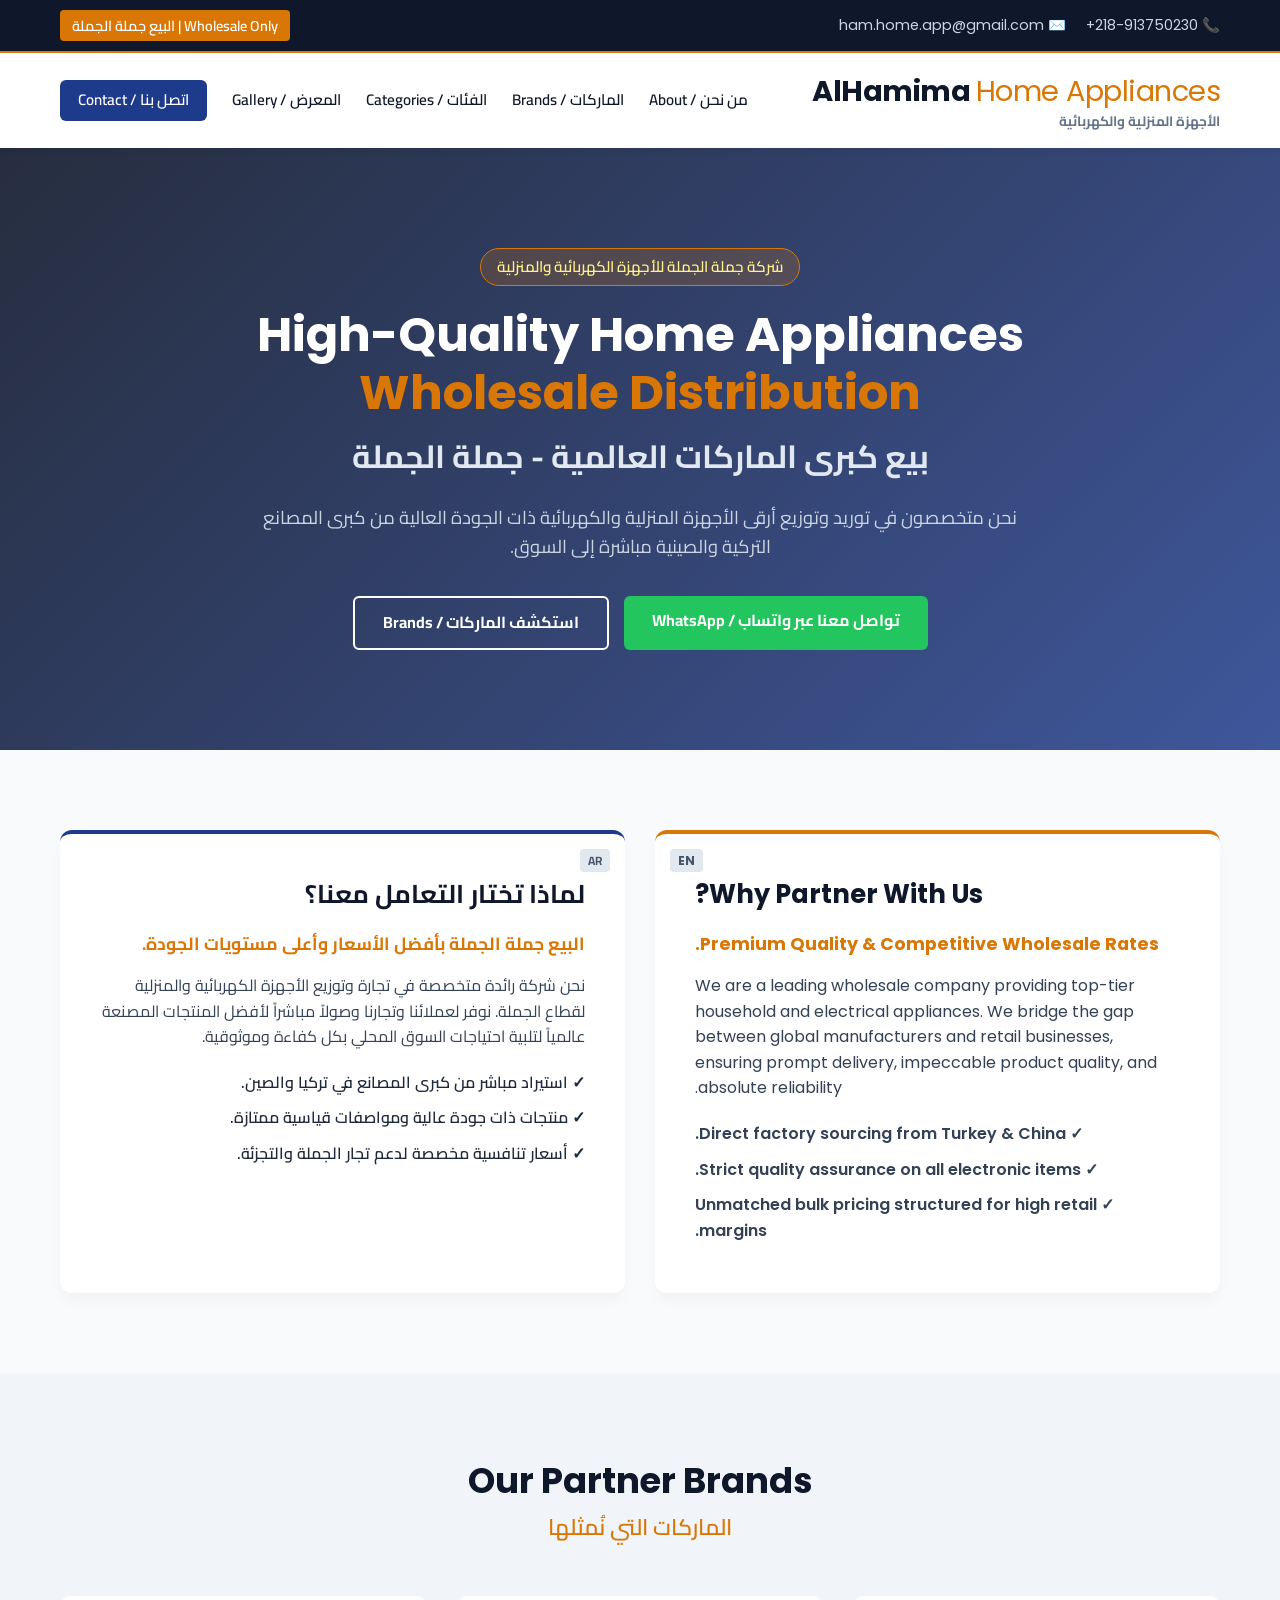
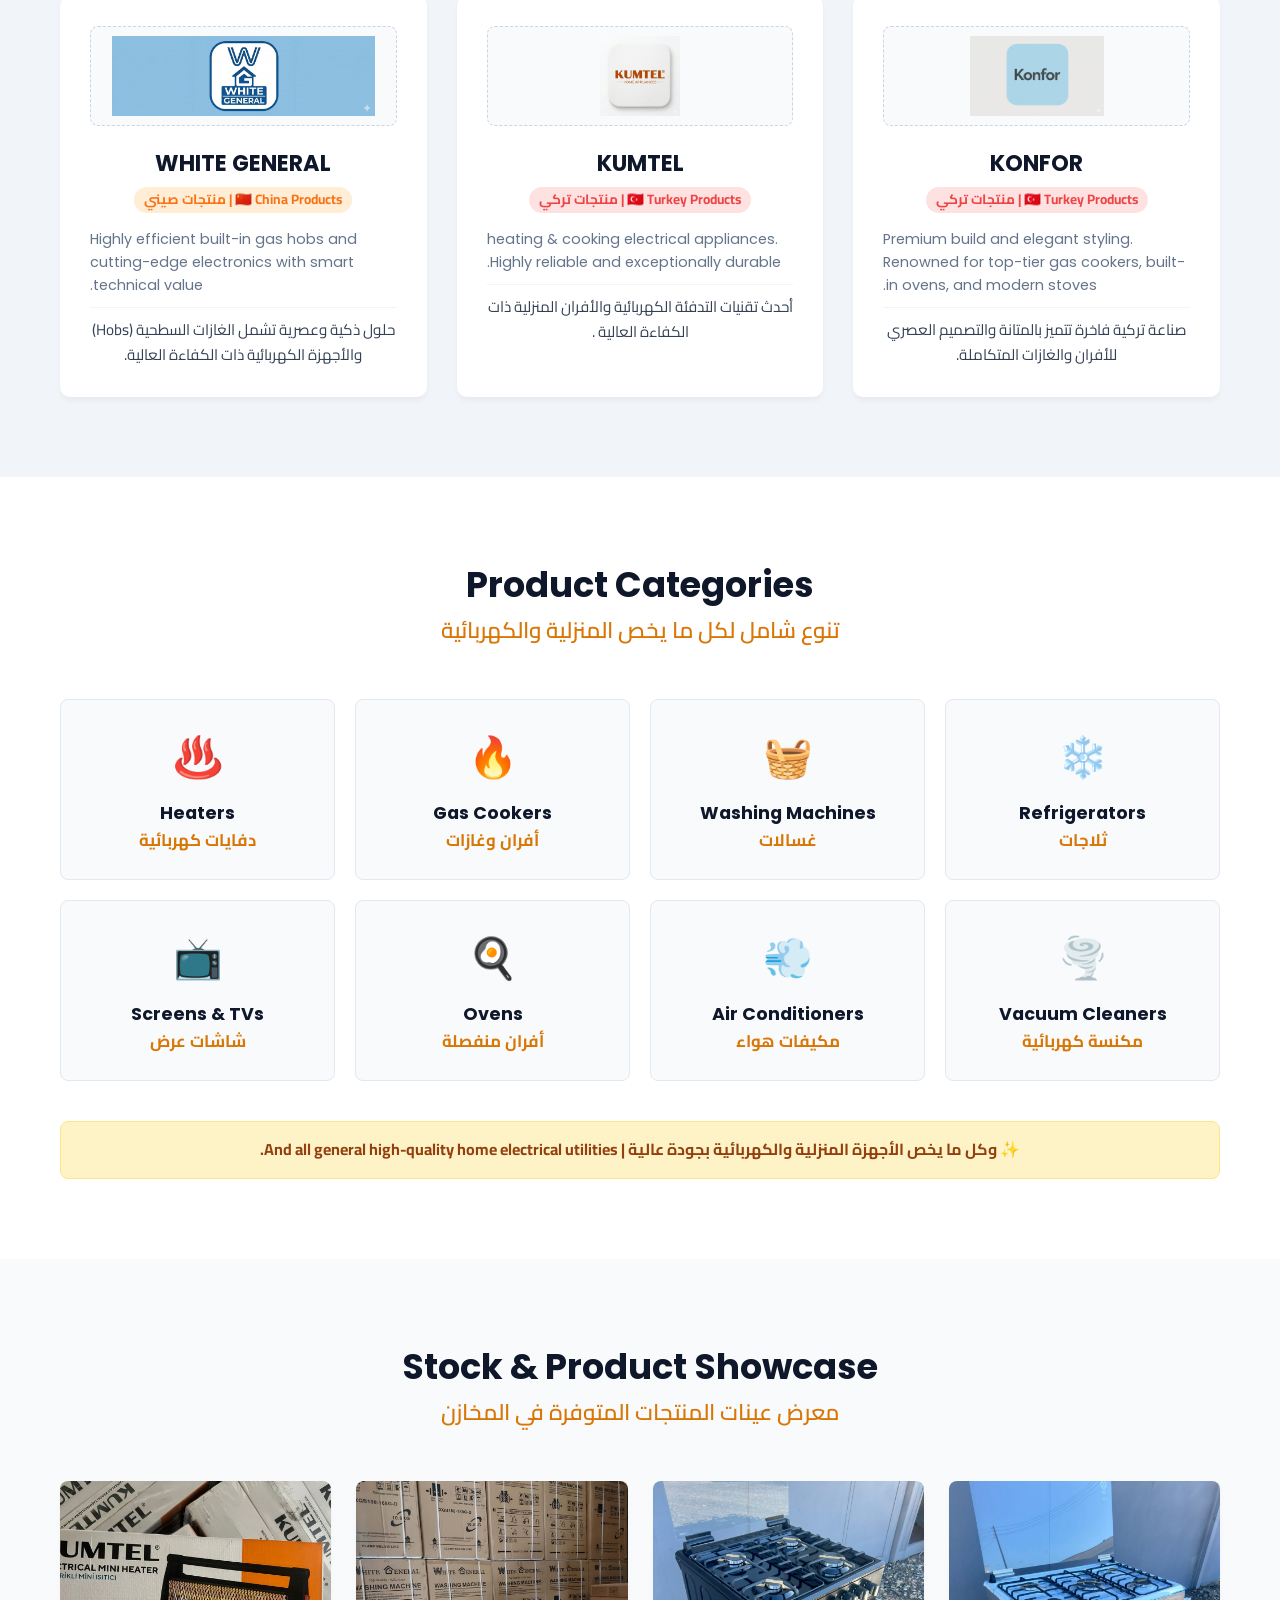
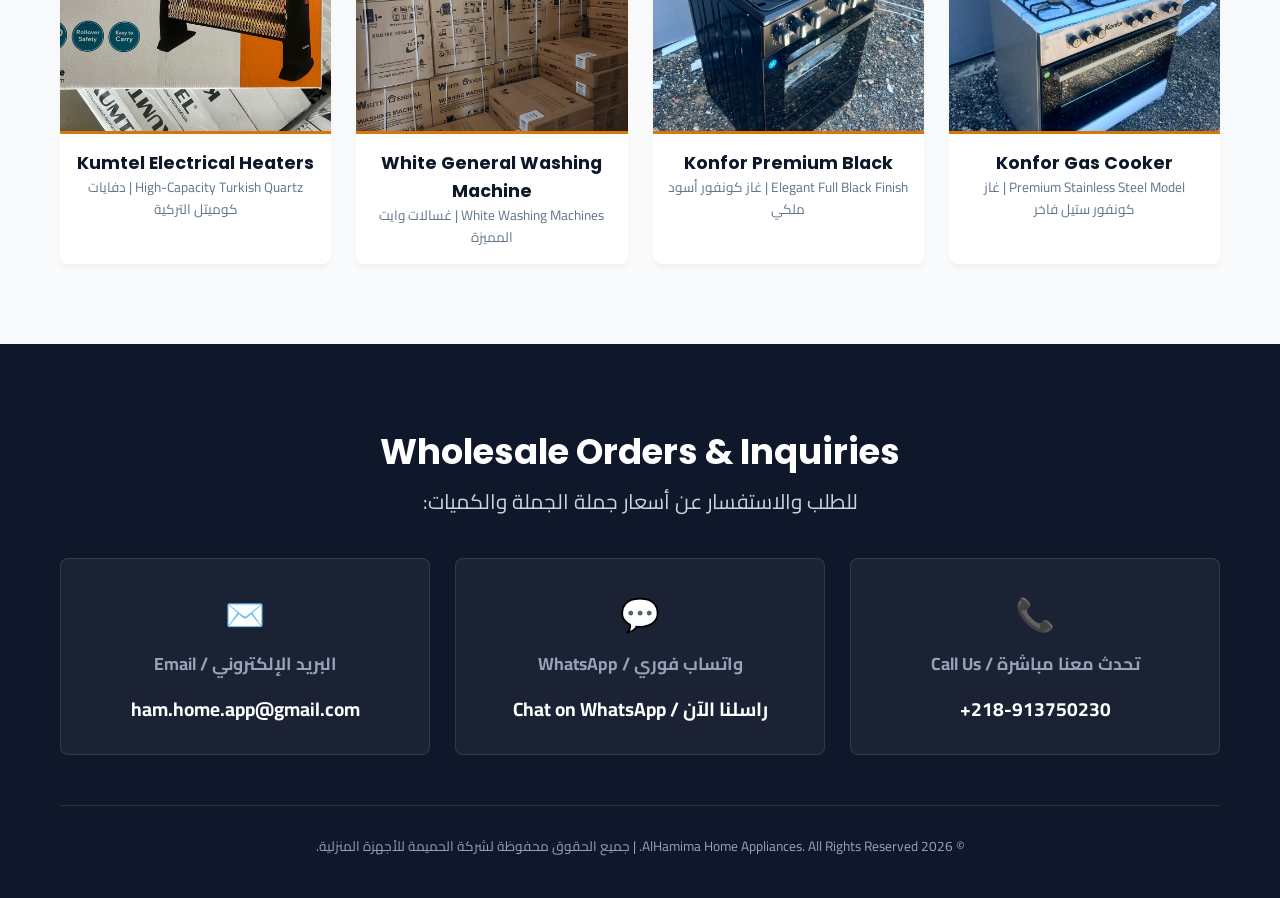
==== commit a0ba0454: "Update index.html" ====
--- a/index.html
+++ b/index.html
@@ -290,7 +290,7 @@
                 </div>
 
                 <div class="footer-note">
-                    <p>© 2026 AlHamima Home Appliances. All Rights Reserved. | جميع الحقوق محفوظة لشركة هام للأجهزة
+                    <p>© 2026 AlHamima Home Appliances. All Rights Reserved. | جميع الحقوق محفوظة لشركة الحميمة للأجهزة
                         المنزلية.
                     </p>
                 </div>
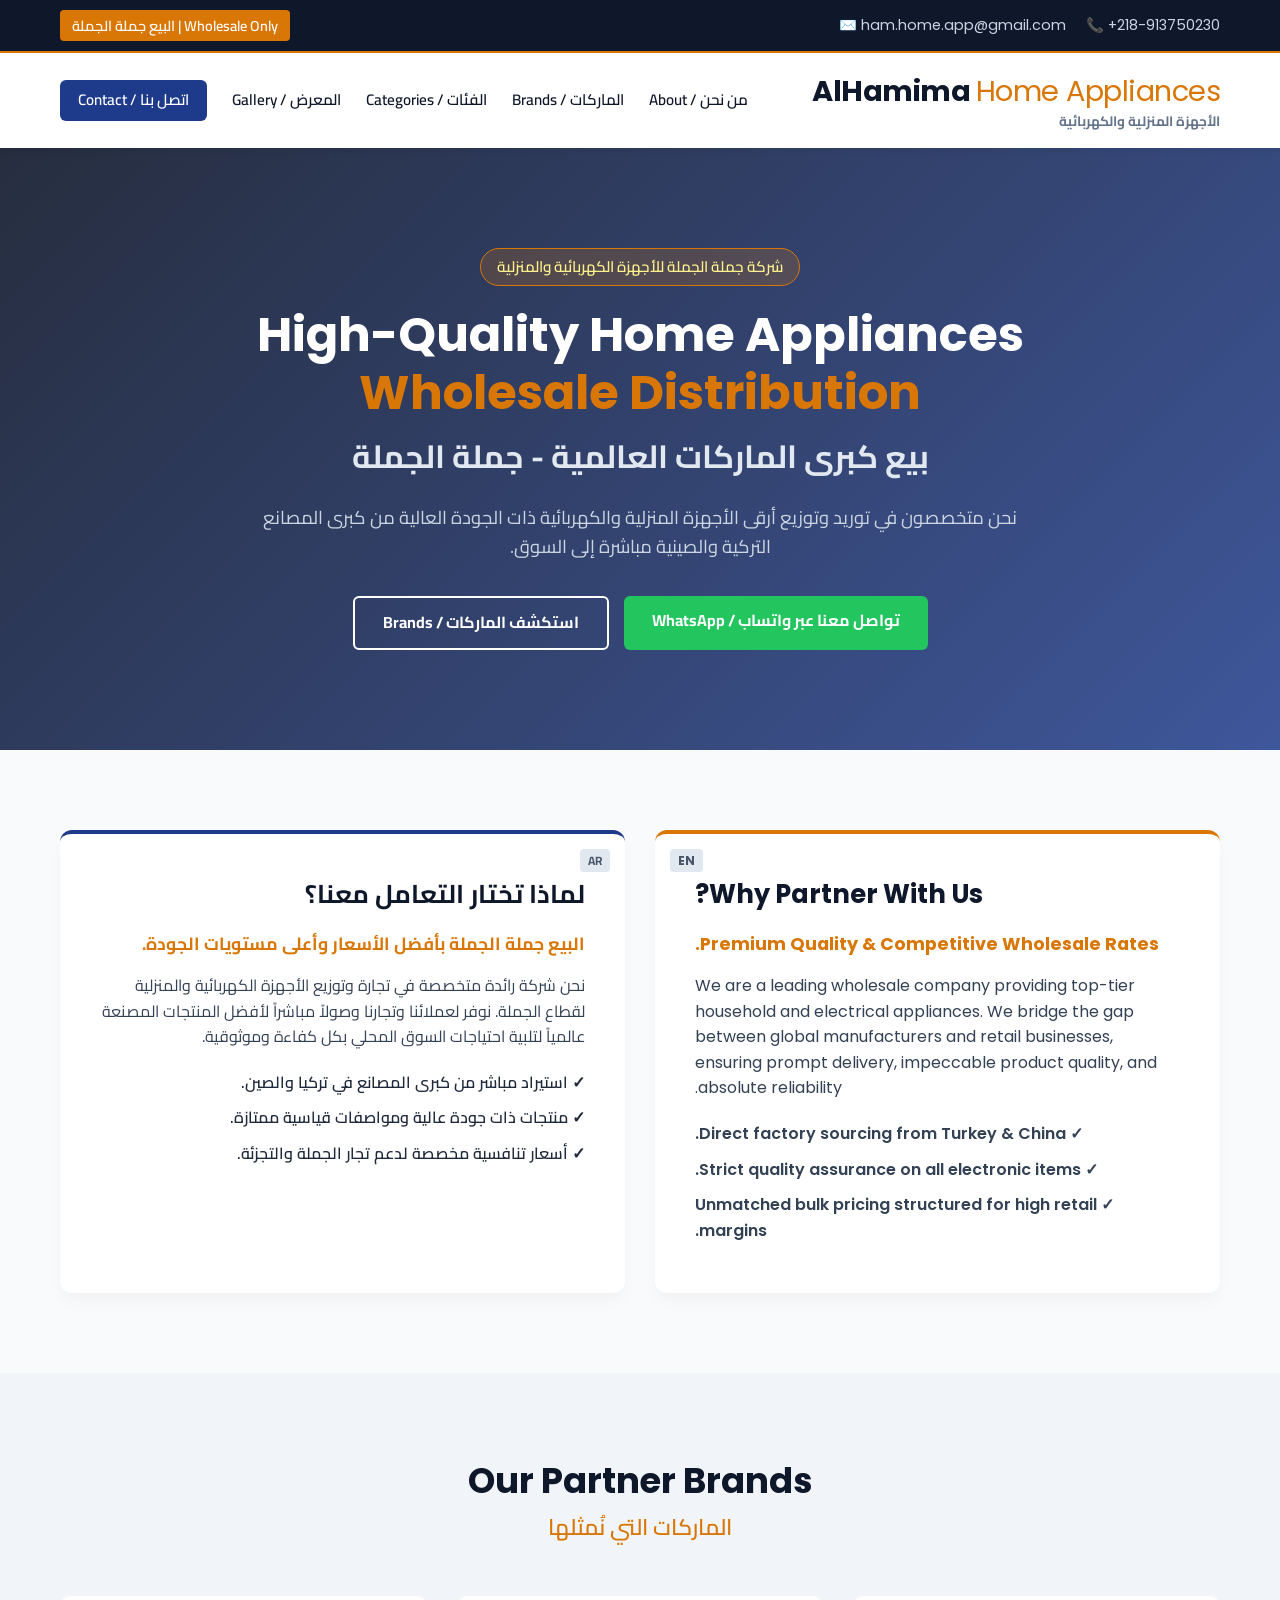
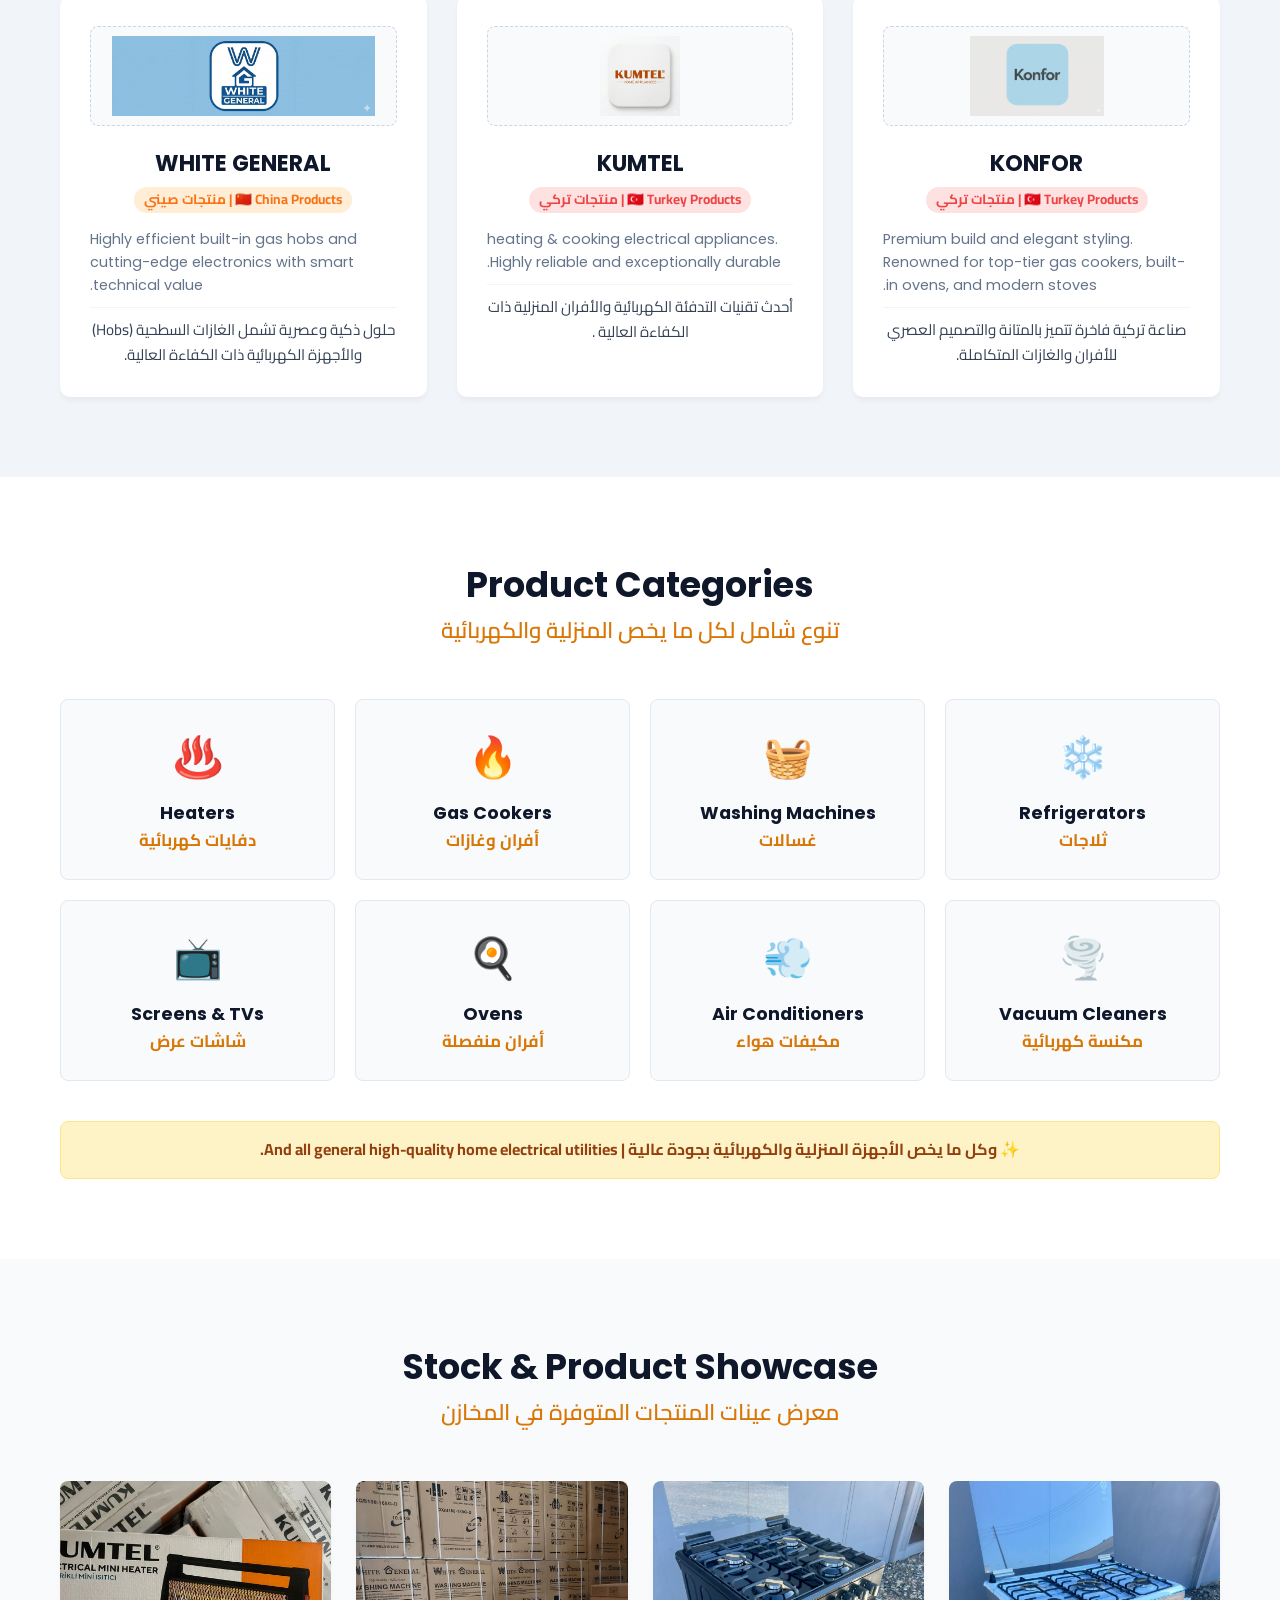
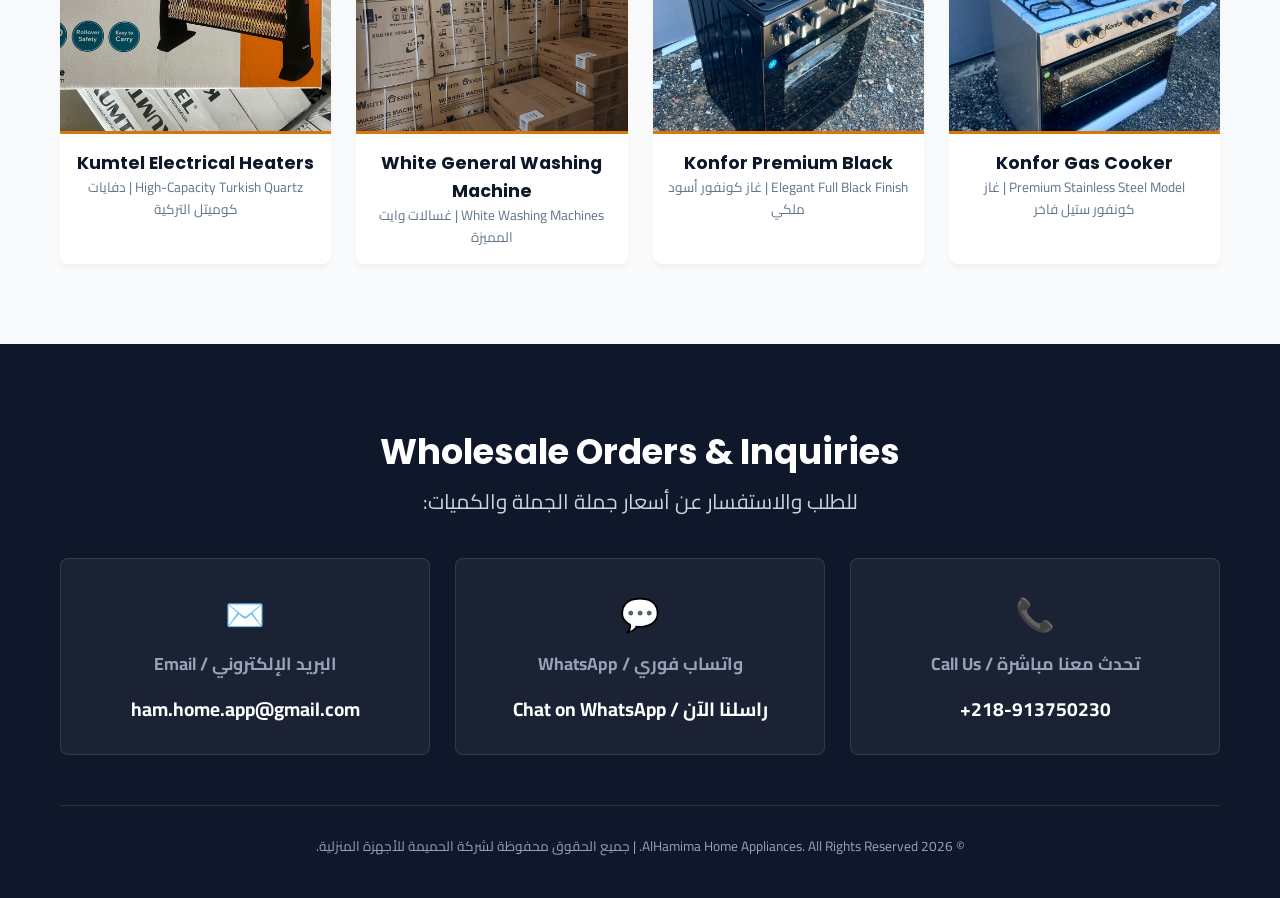
==== commit c28d8950: "Update index.html" ====
--- a/index.html
+++ b/index.html
@@ -20,8 +20,8 @@
     <div class="top-bar">
         <div class="container bar-flex">
             <div class="contact-info">
-                <a href="tel:+218913750230" class="contact-link">📞 218-913750230+</a>
-                <a href="mailto:ham.home.app@gmail.com" class="contact-link">✉️ ham.home.app@gmail.com</a>
+                <a href="tel:+218913750230" class="contact-link">218-913750230+ 📞</a>
+                <a href="mailto:ham.home.app@gmail.com" class="contact-link">ham.home.app@gmail.com ✉️</a>
             </div>
             <div class="badge">Wholesale Only | البيع جملة الجملة</div>
         </div>
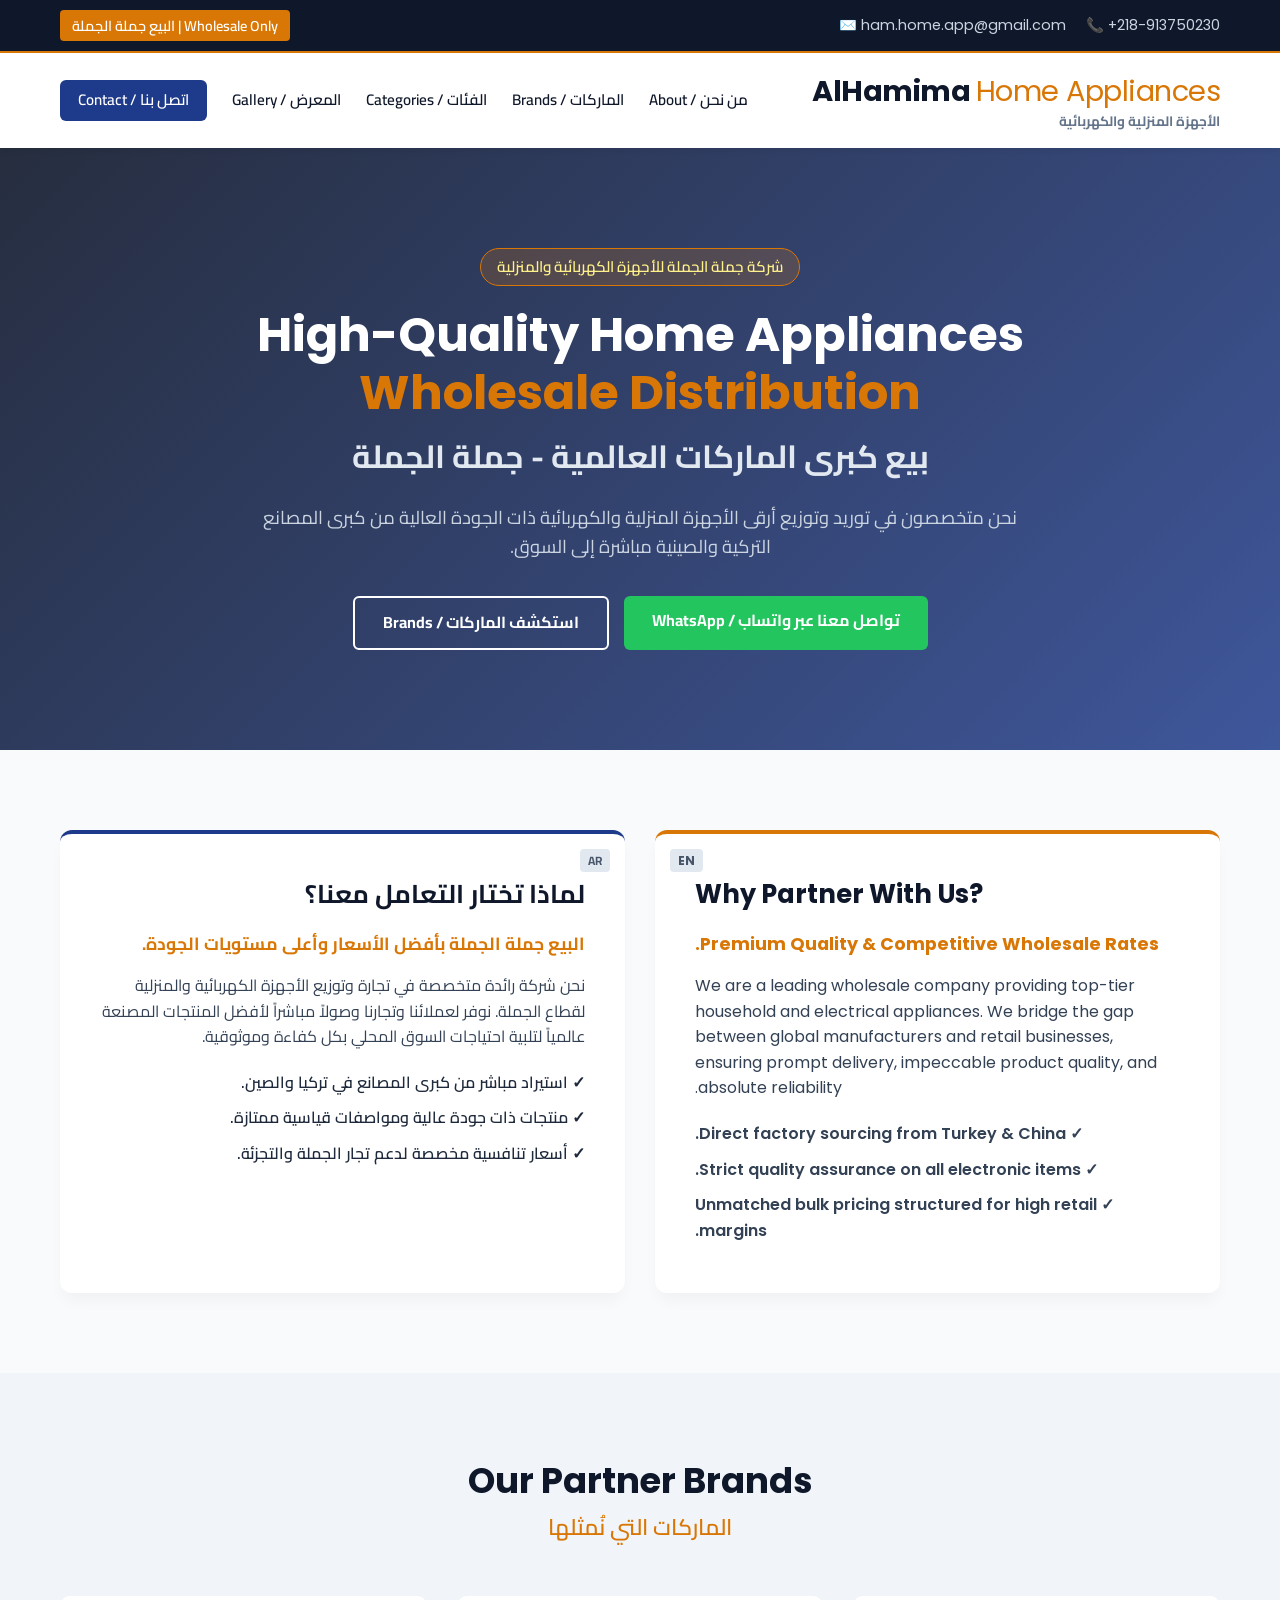
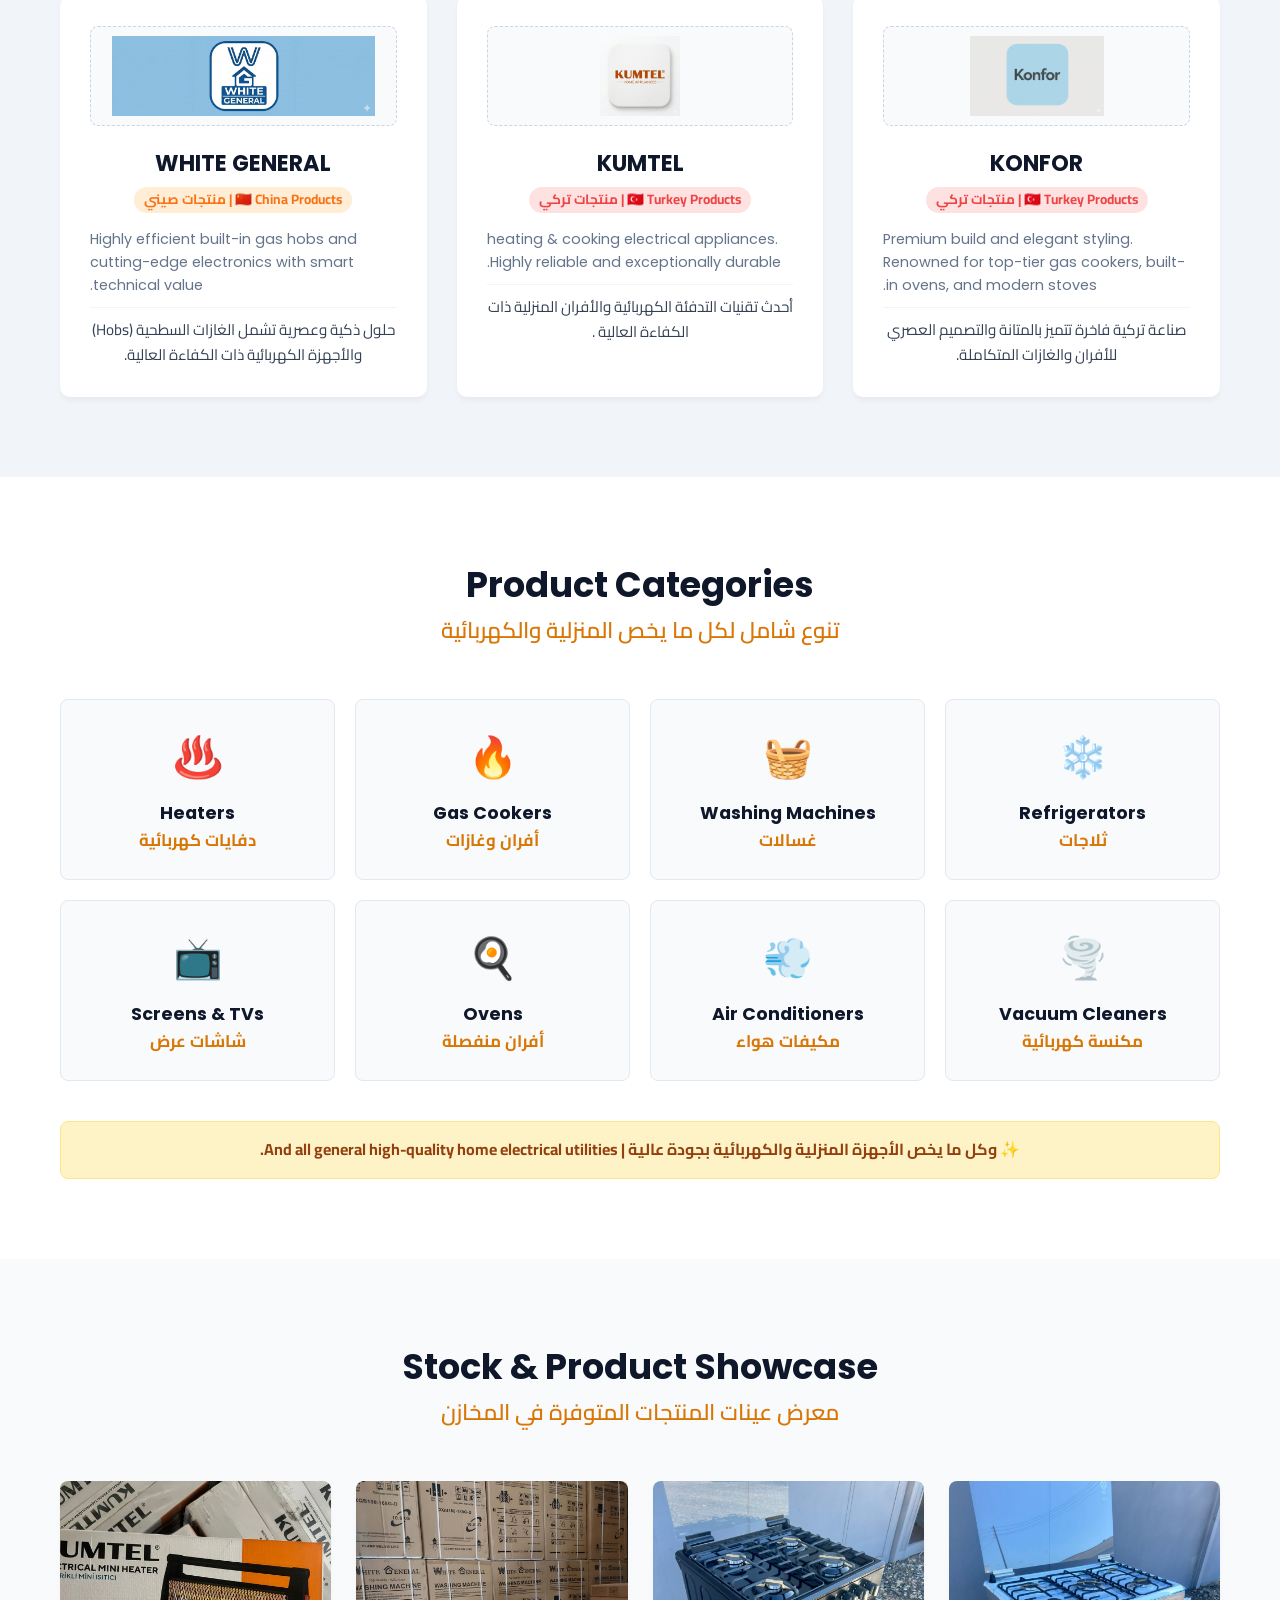
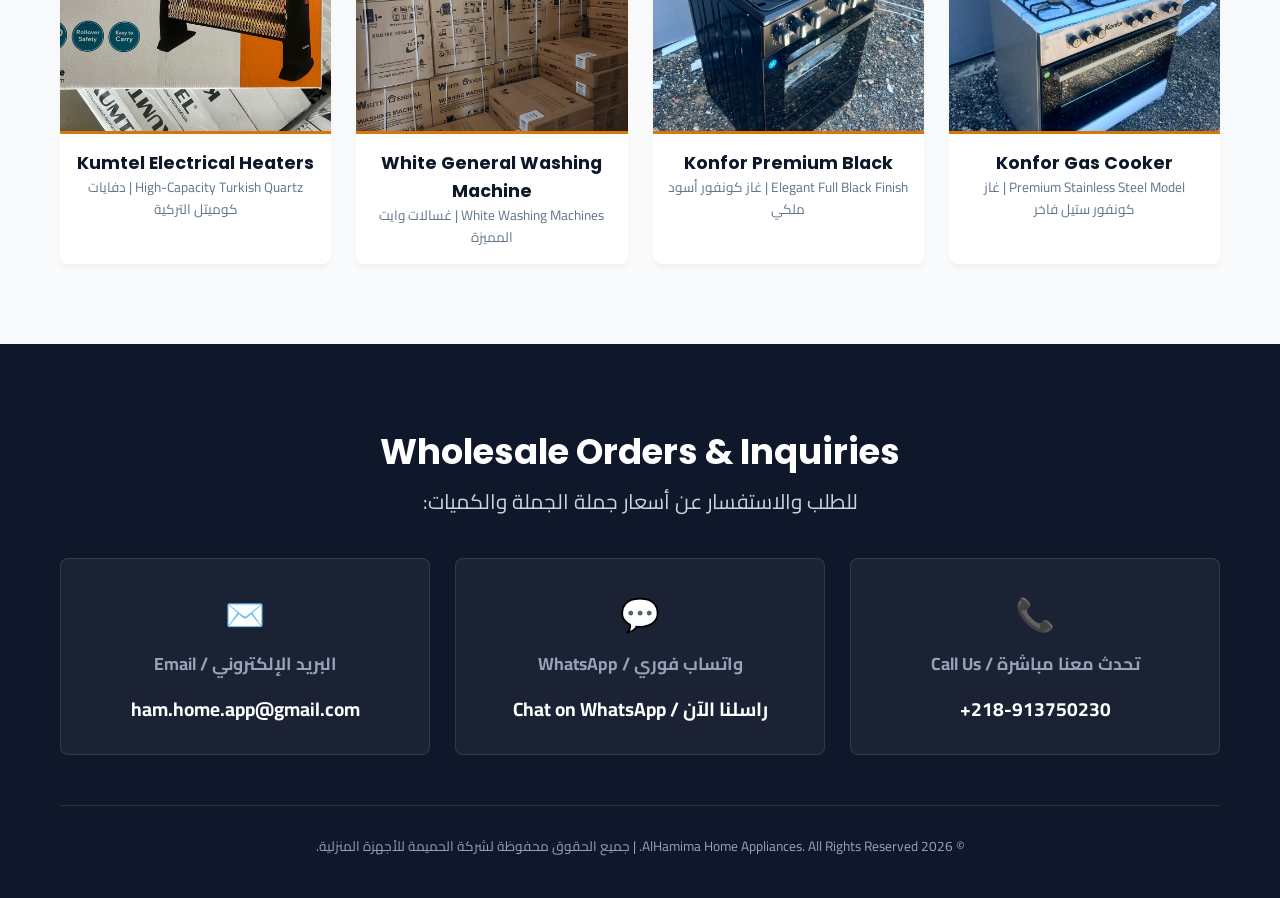
==== commit 66af5104: "Update index.html" ====
--- a/index.html
+++ b/index.html
@@ -66,7 +66,7 @@
         <div class="container grid-2">
             <div class="about-card card-en">
                 <div class="lang-indicator">EN</div>
-                <h3>Why Partner With Us?</h3>
+                <h3>?Why Partner With Us</h3>
                 <p class="lead">Premium Quality & Competitive Wholesale Rates.</p>
                 <p>We are a leading wholesale company providing top-tier household and electrical appliances. We bridge
                     the gap between global manufacturers and retail businesses, ensuring prompt delivery, impeccable
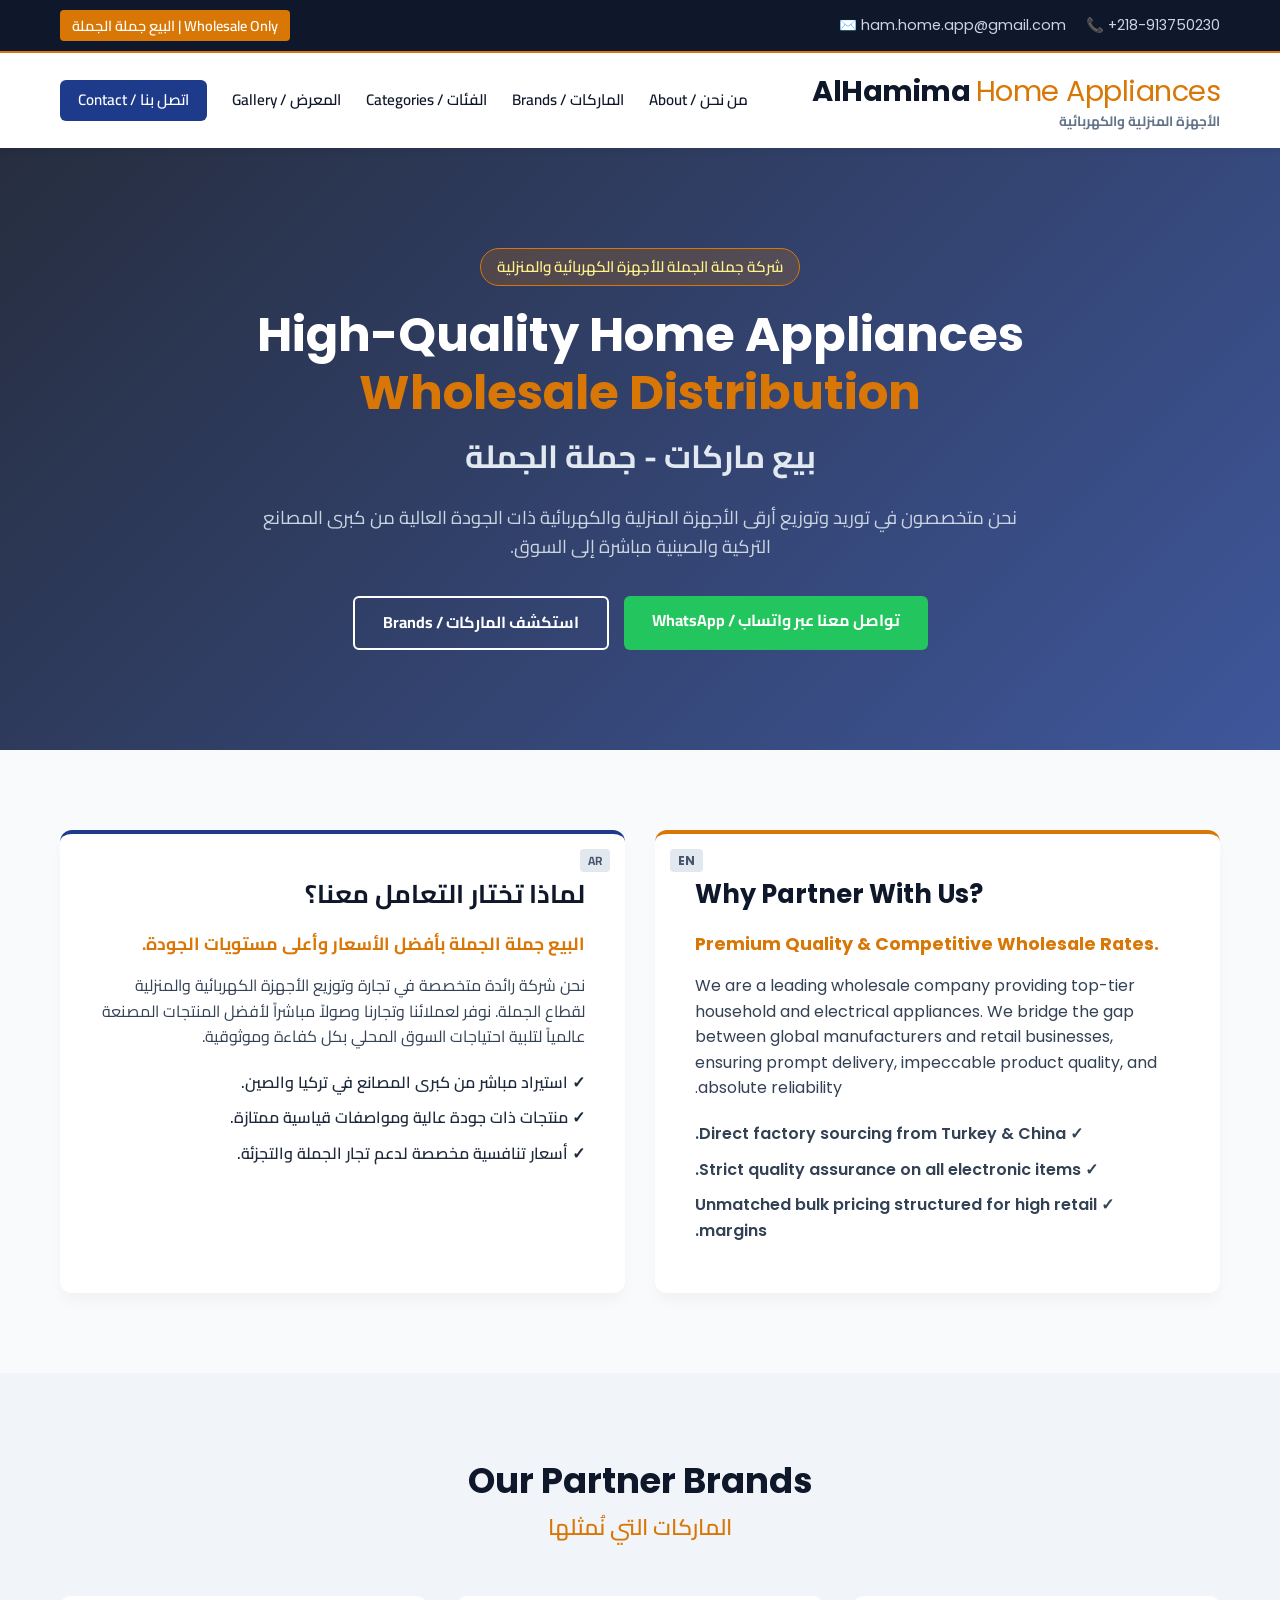
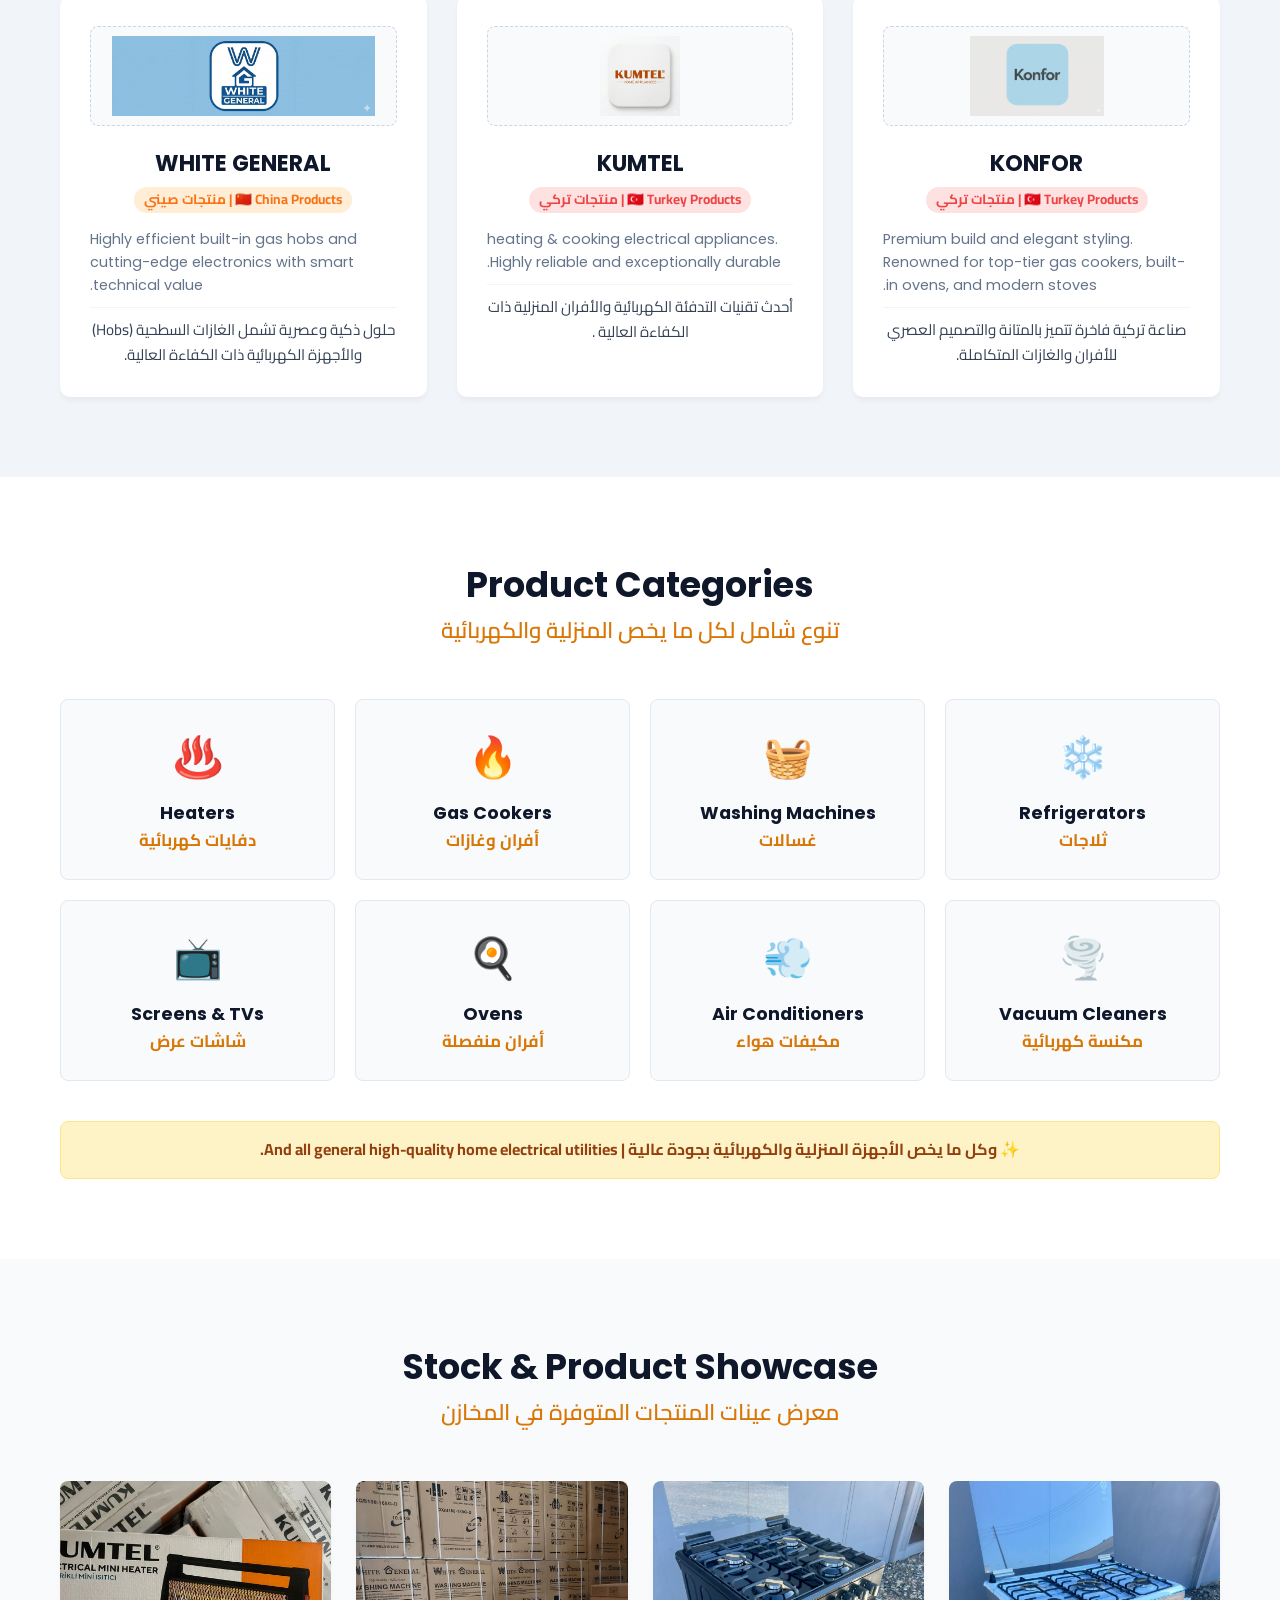
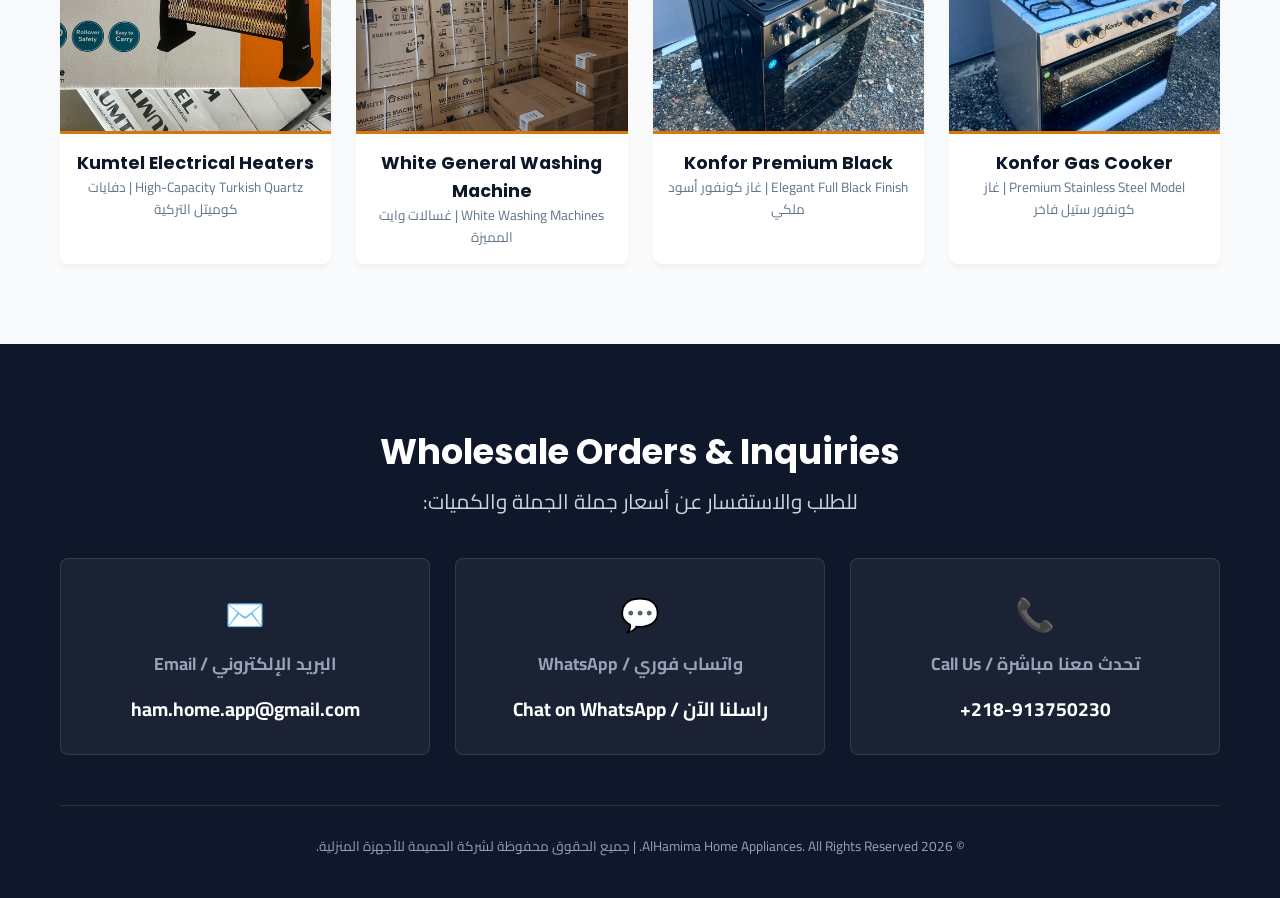
==== commit 48ec9f07: "Update index.html" ====
--- a/index.html
+++ b/index.html
@@ -50,7 +50,7 @@
         <div class="container hero-content">
             <span class="tagline">شركة جملة الجملة للأجهزة الكهربائية والمنزلية</span>
             <h2>High-Quality Home Appliances <br><span>Wholesale Distribution</span></h2>
-            <h3 class="arabic-title">بيع كبرى الماركات العالمية - جملة الجملة</h3>
+            <h3 class="arabic-title">بيع ماركات - جملة الجملة</h3>
             <p class="hero-desc">نحن متخصصون في توريد وتوزيع أرقى الأجهزة المنزلية والكهربائية ذات الجودة العالية من
                 كبرى المصانع التركية والصينية مباشرة إلى السوق.</p>
             <div class="hero-btns">
@@ -67,7 +67,7 @@
             <div class="about-card card-en">
                 <div class="lang-indicator">EN</div>
                 <h3>?Why Partner With Us</h3>
-                <p class="lead">Premium Quality & Competitive Wholesale Rates.</p>
+                <p class="lead">.Premium Quality & Competitive Wholesale Rates</p>
                 <p>We are a leading wholesale company providing top-tier household and electrical appliances. We bridge
                     the gap between global manufacturers and retail businesses, ensuring prompt delivery, impeccable
                     product quality, and absolute reliability.</p>
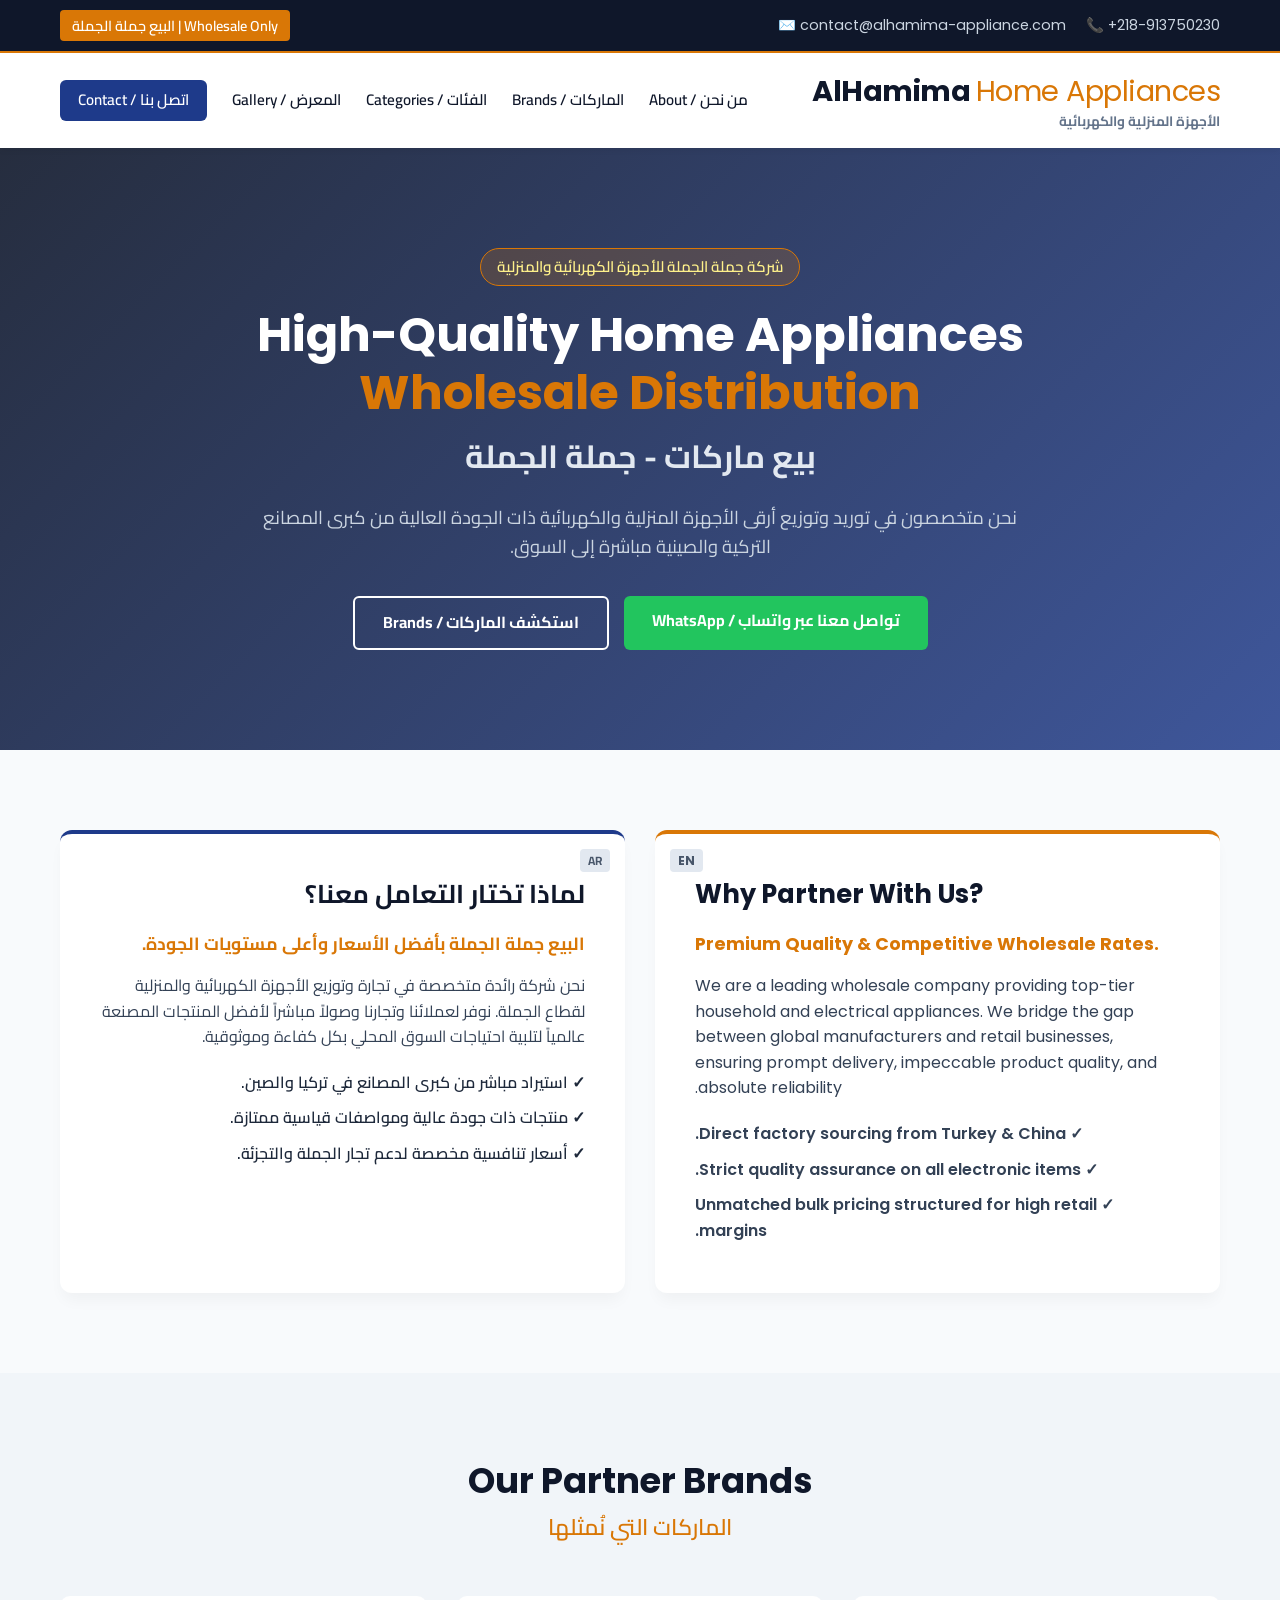
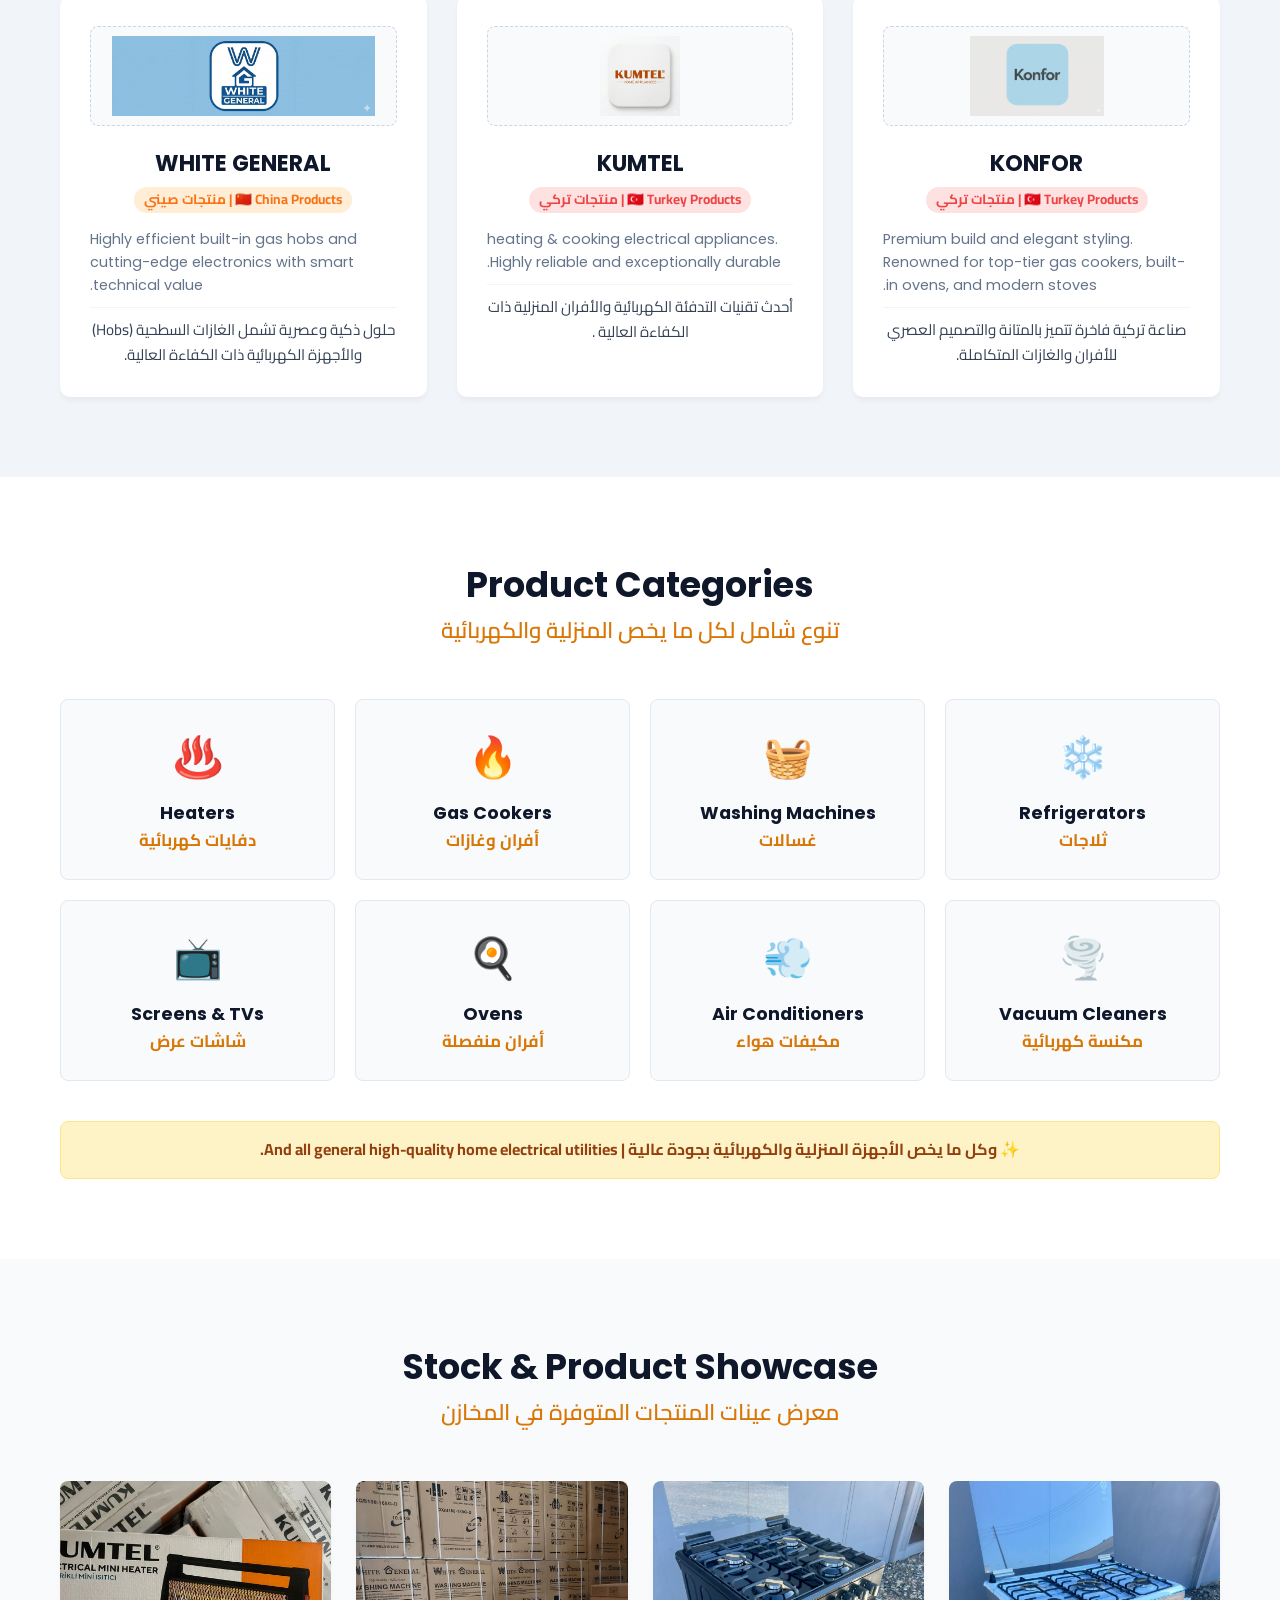
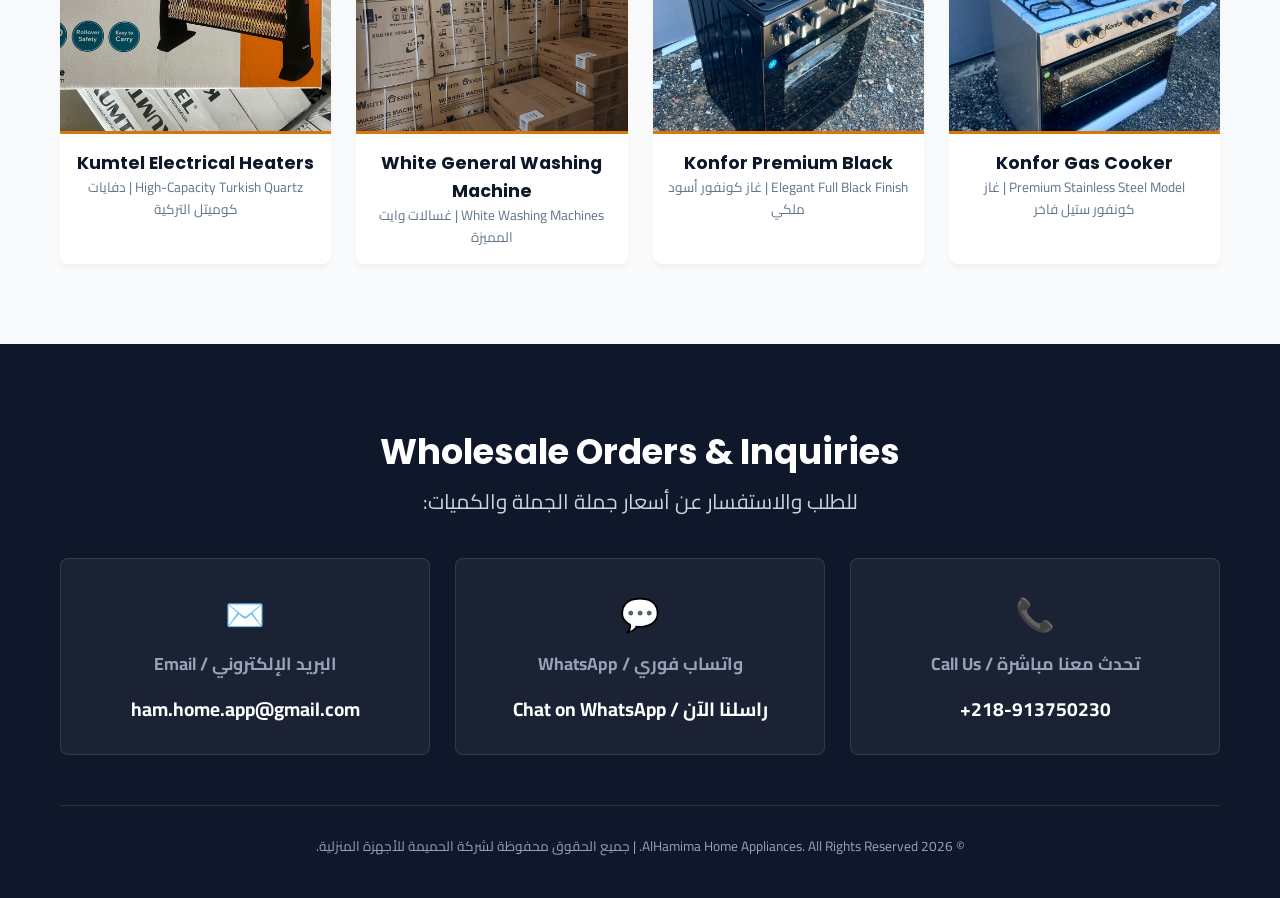
==== commit f0690816: "Update index.html" ====
--- a/index.html
+++ b/index.html
@@ -21,7 +21,7 @@
         <div class="container bar-flex">
             <div class="contact-info">
                 <a href="tel:+218913750230" class="contact-link">218-913750230+ 📞</a>
-                <a href="mailto:ham.home.app@gmail.com" class="contact-link">ham.home.app@gmail.com ✉️</a>
+                <a href="mailto:contact@alhamima-appliance.com" class="contact-link">contact@alhamima-appliance.com ✉️</a>
             </div>
             <div class="badge">Wholesale Only | البيع جملة الجملة</div>
         </div>
@@ -285,7 +285,7 @@
                     <div class="info-card">
                         <div class="icon">✉️</div>
                         <h3>البريد الإلكتروني / Email</h3>
-                        <a href="mailto:ham.home.app@gmail.com" class="link-highlight">ham.home.app@gmail.com</a>
+                        <a href="mailto:contact@alhamima-appliance.com" class="link-highlight">ham.home.app@gmail.com</a>
                     </div>
                 </div>
 
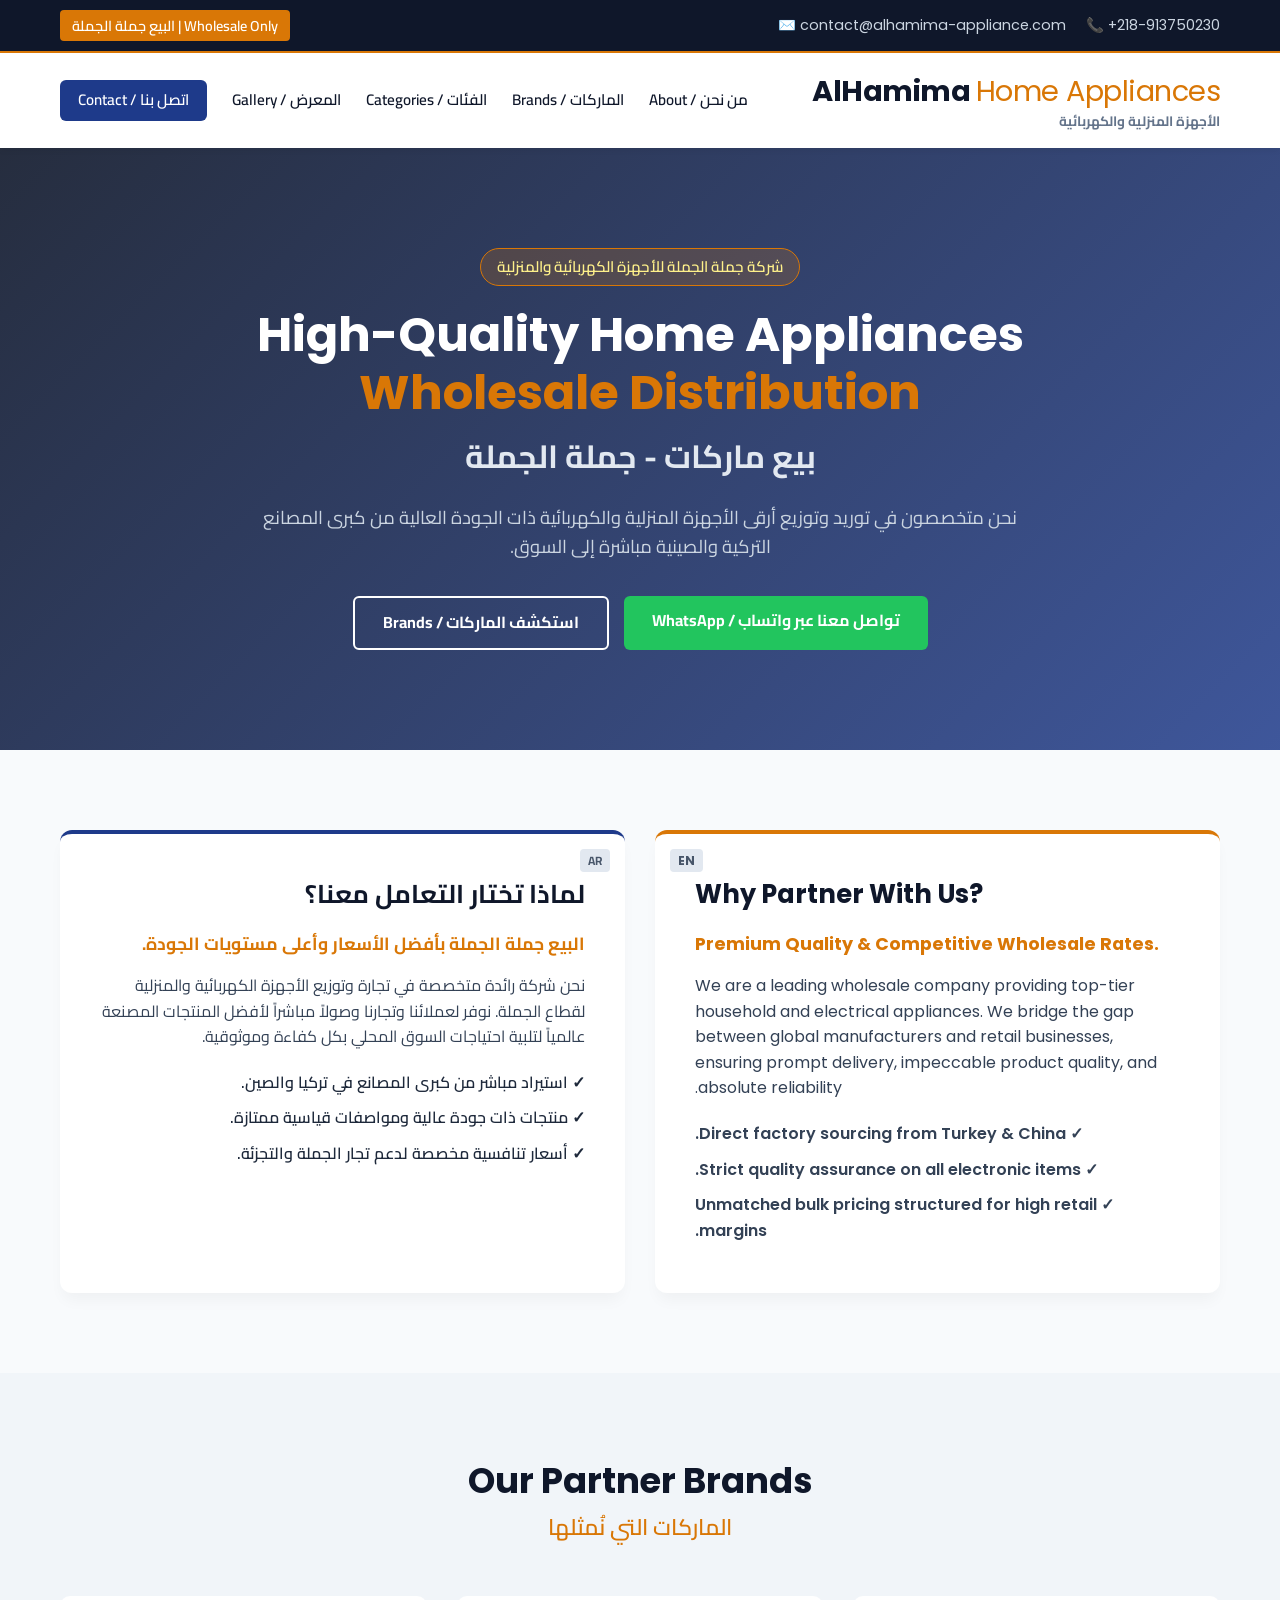
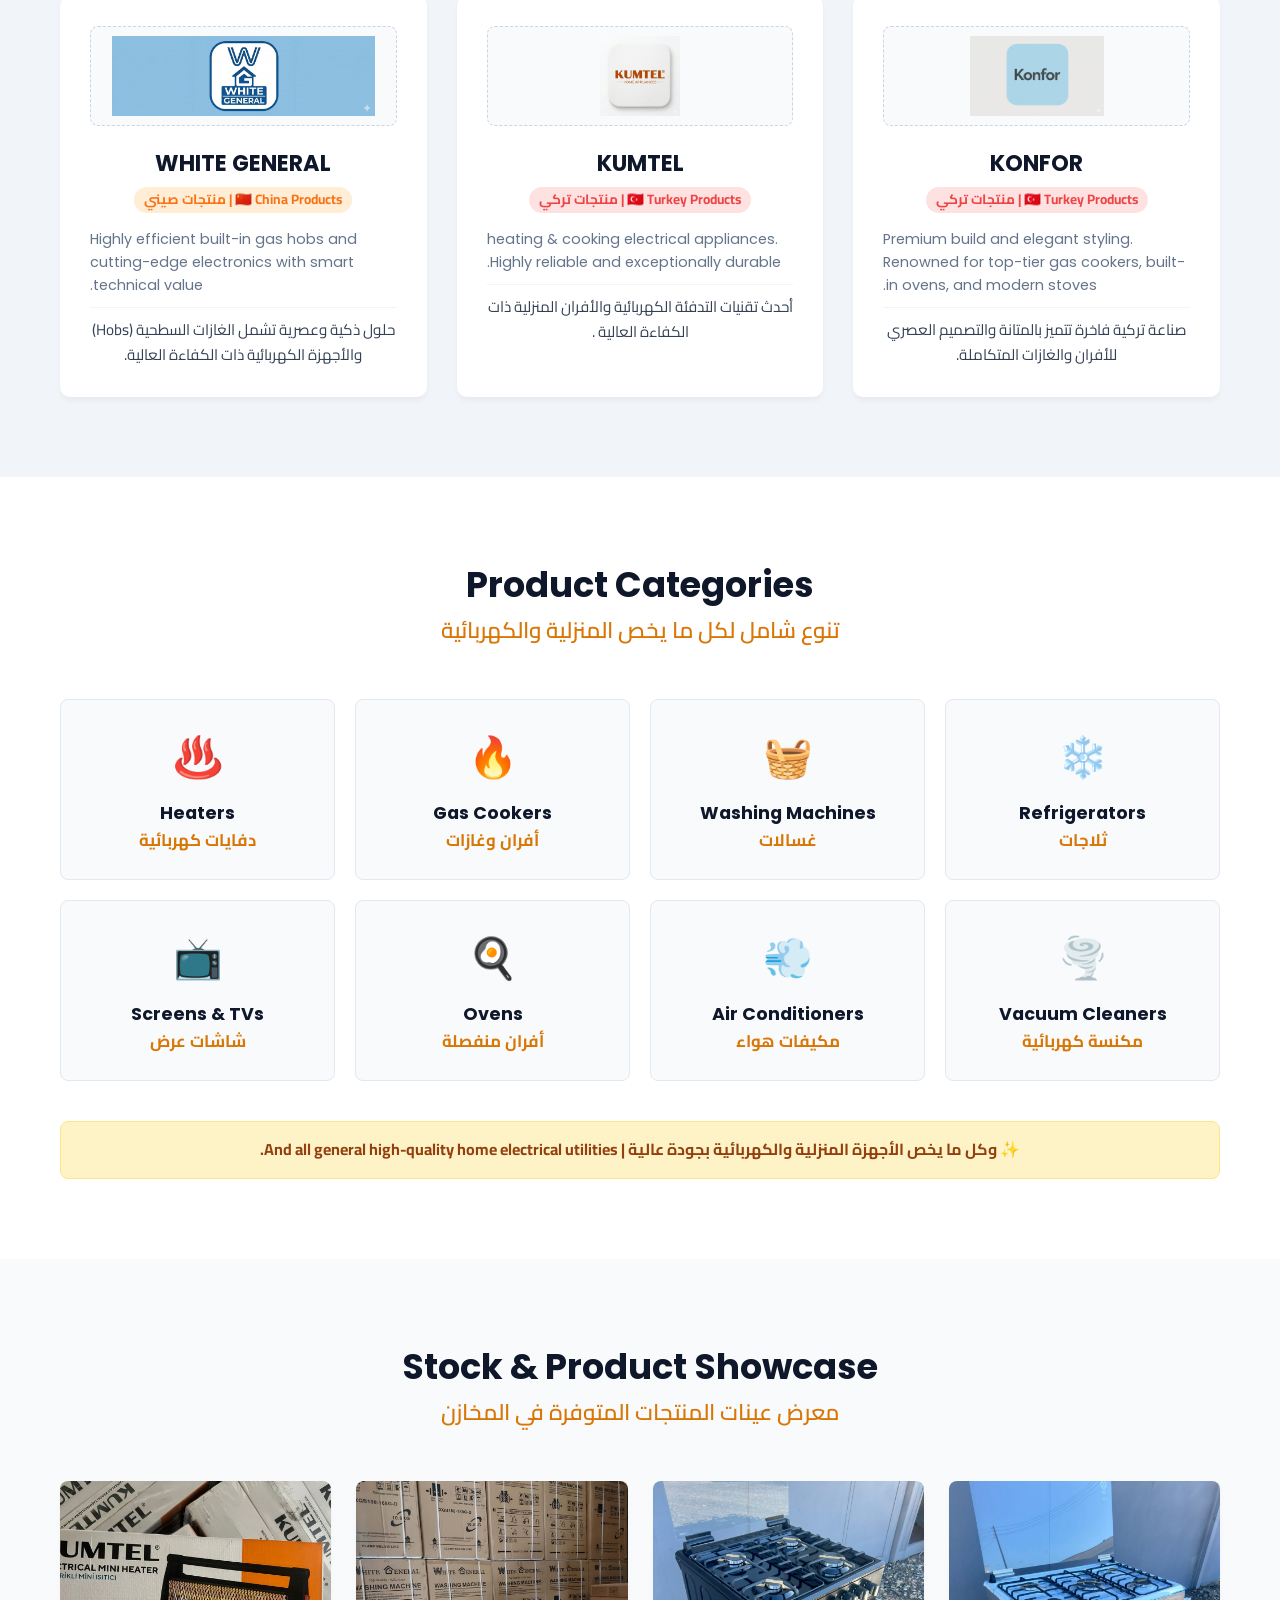
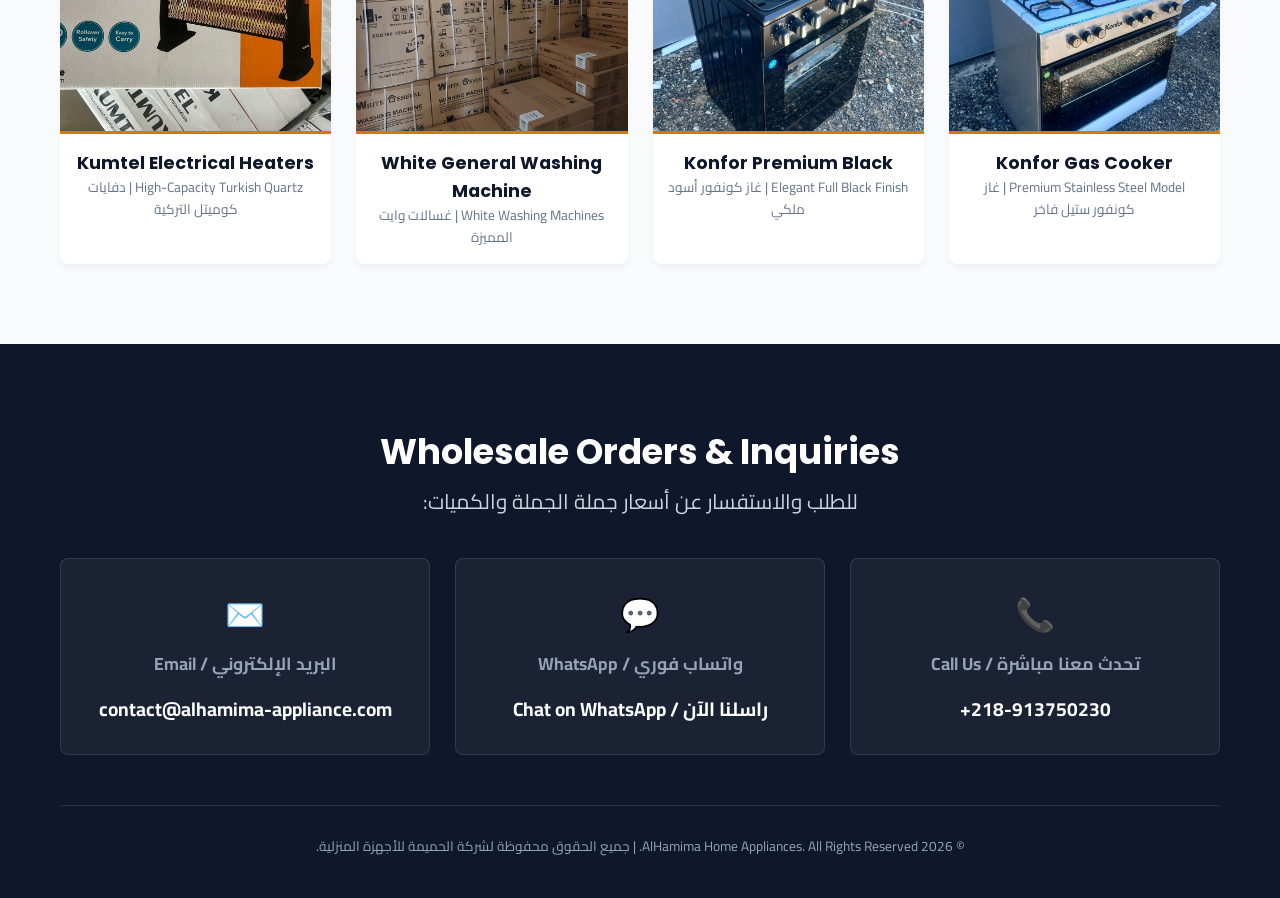
==== commit 1b668fc3: "Update index.html" ====
--- a/index.html
+++ b/index.html
@@ -285,7 +285,7 @@
                     <div class="info-card">
                         <div class="icon">✉️</div>
                         <h3>البريد الإلكتروني / Email</h3>
-                        <a href="mailto:contact@alhamima-appliance.com" class="link-highlight">ham.home.app@gmail.com</a>
+                        <a href="mailto:contact@alhamima-appliance.com" class="link-highlight">contact@alhamima-appliance.com</a>
                     </div>
                 </div>
 
